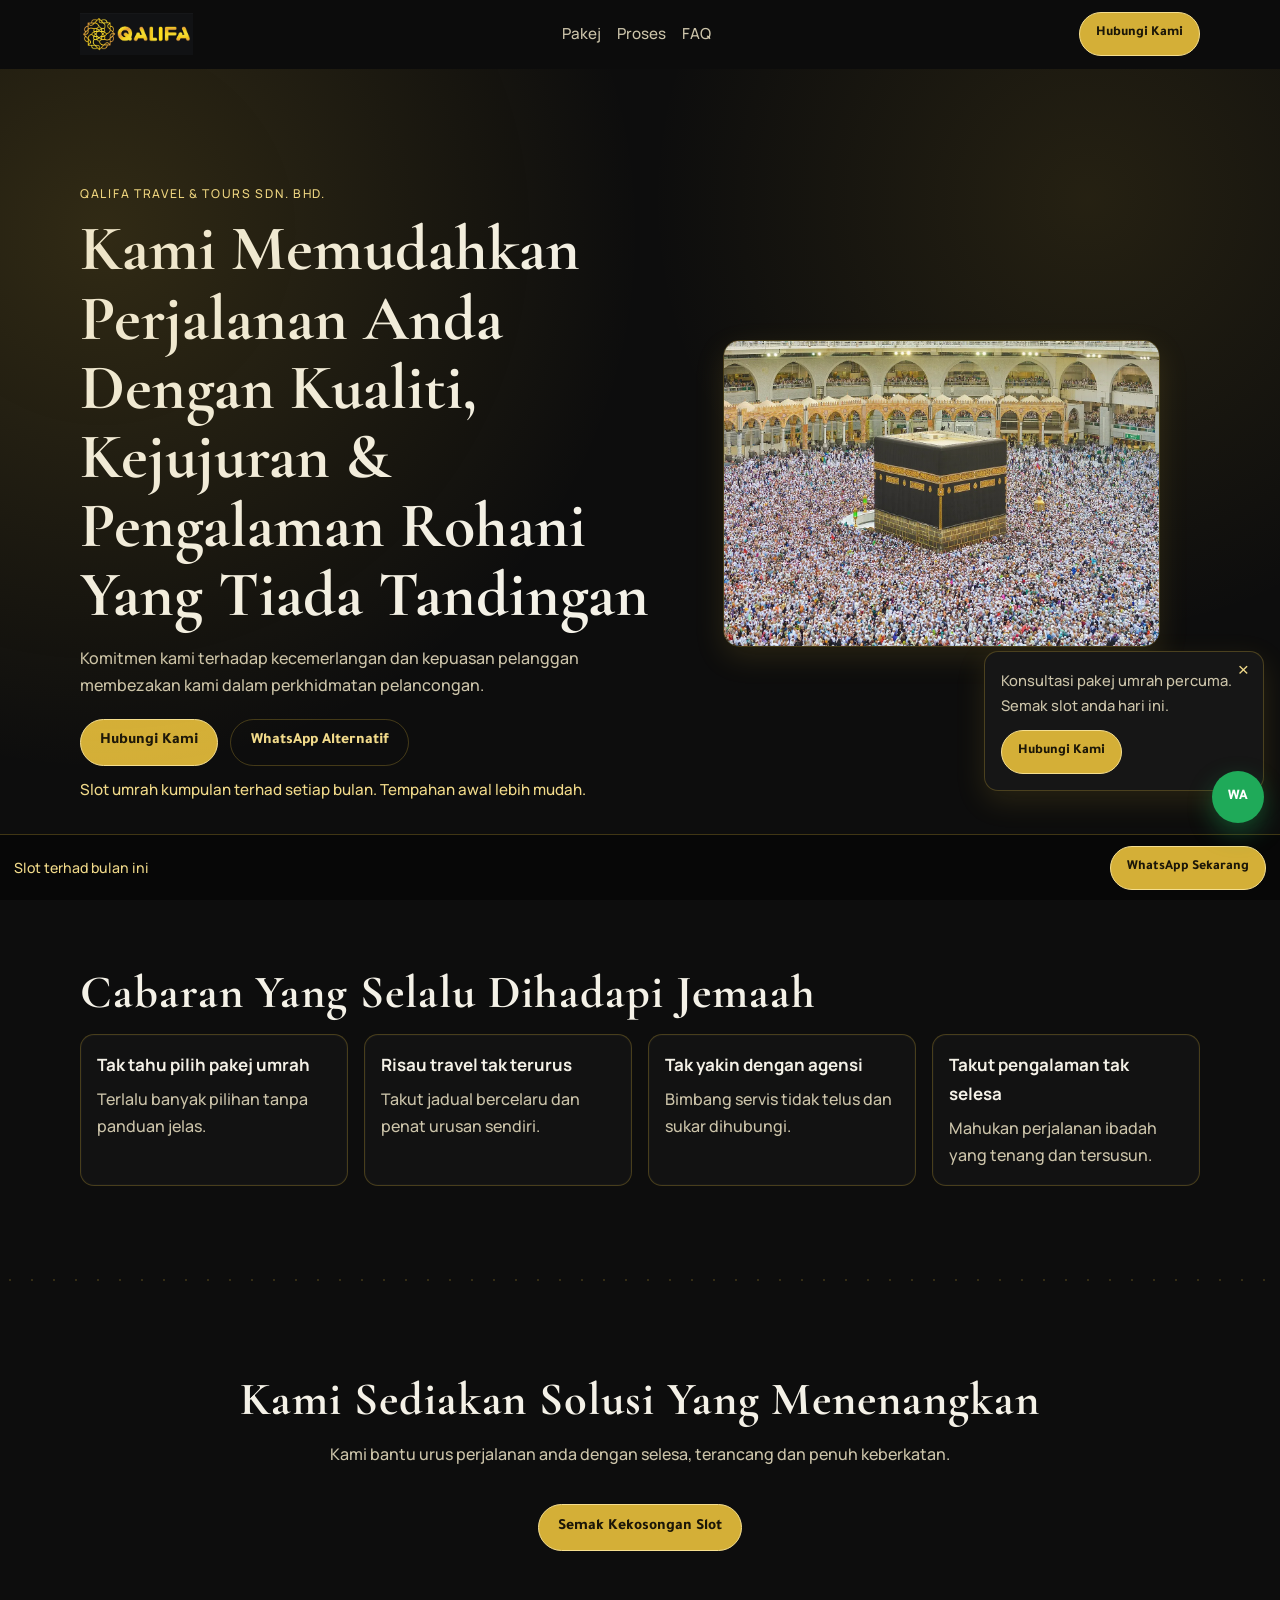
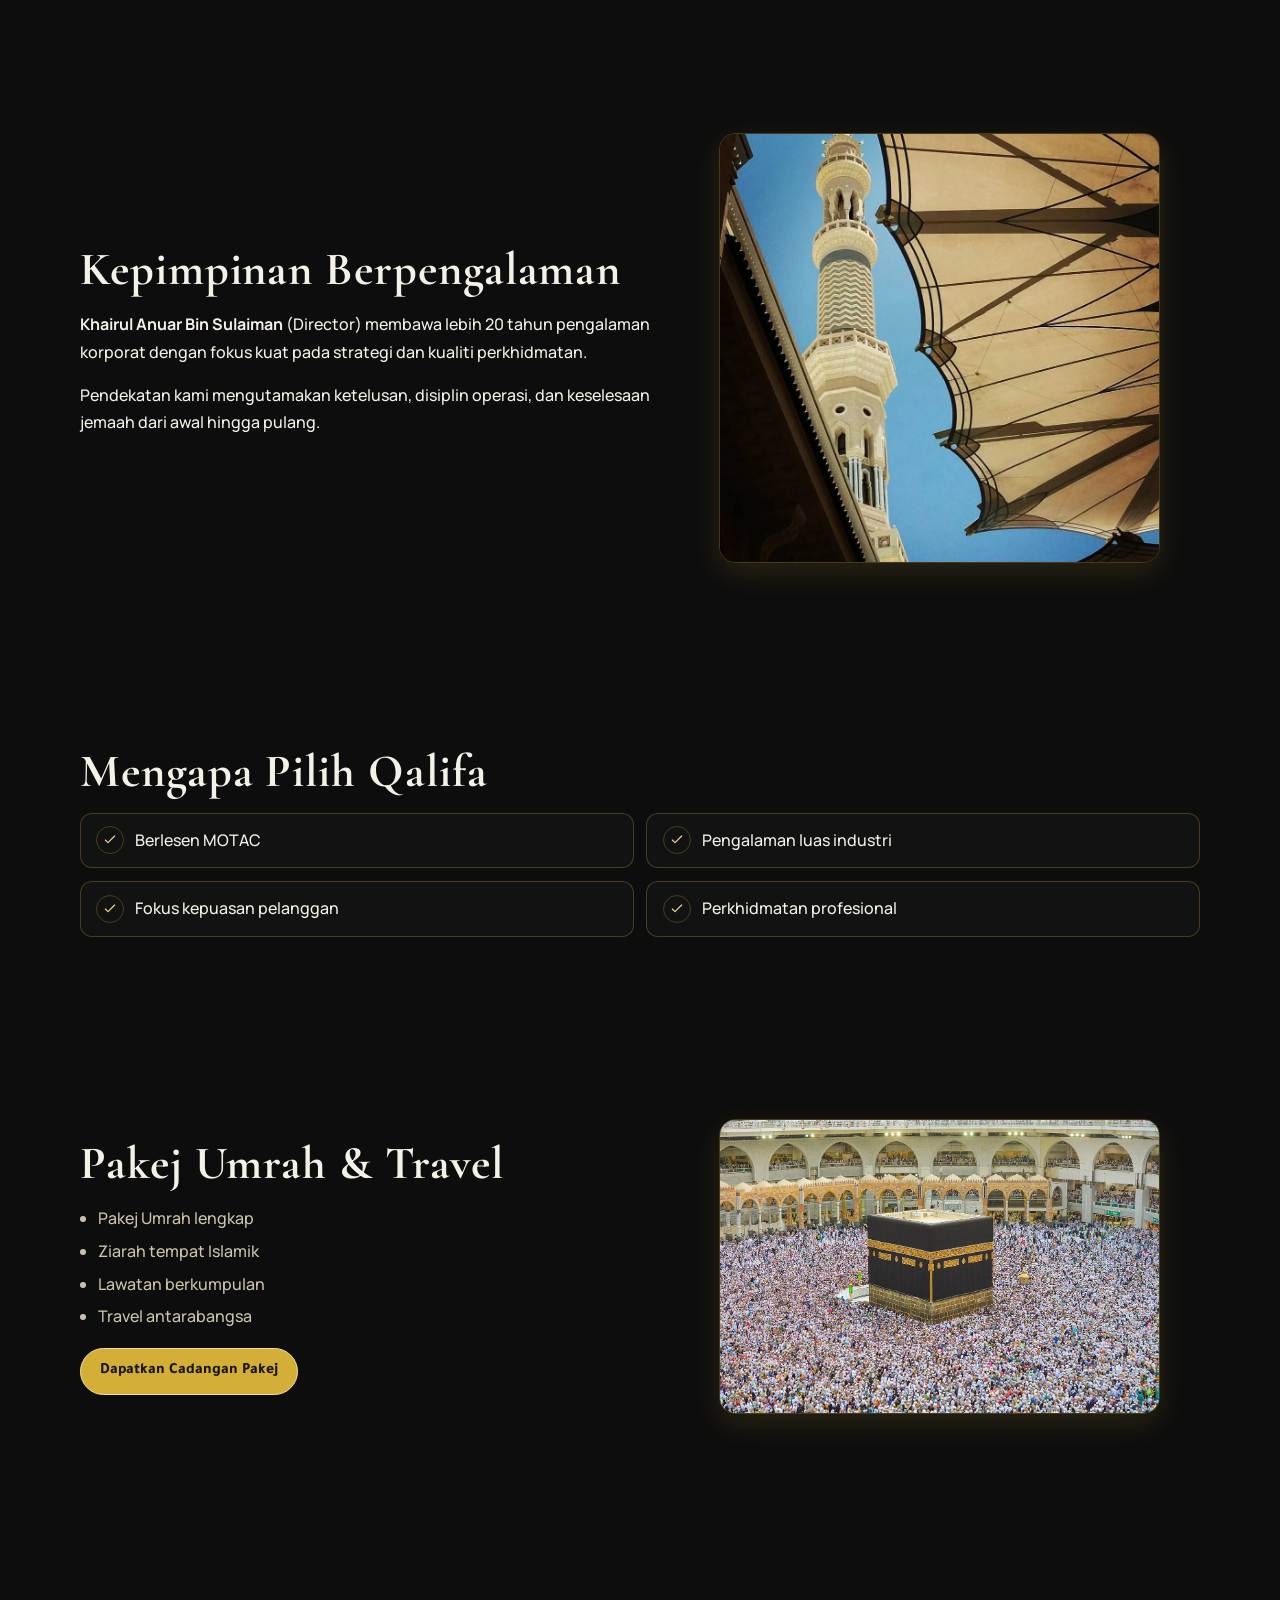
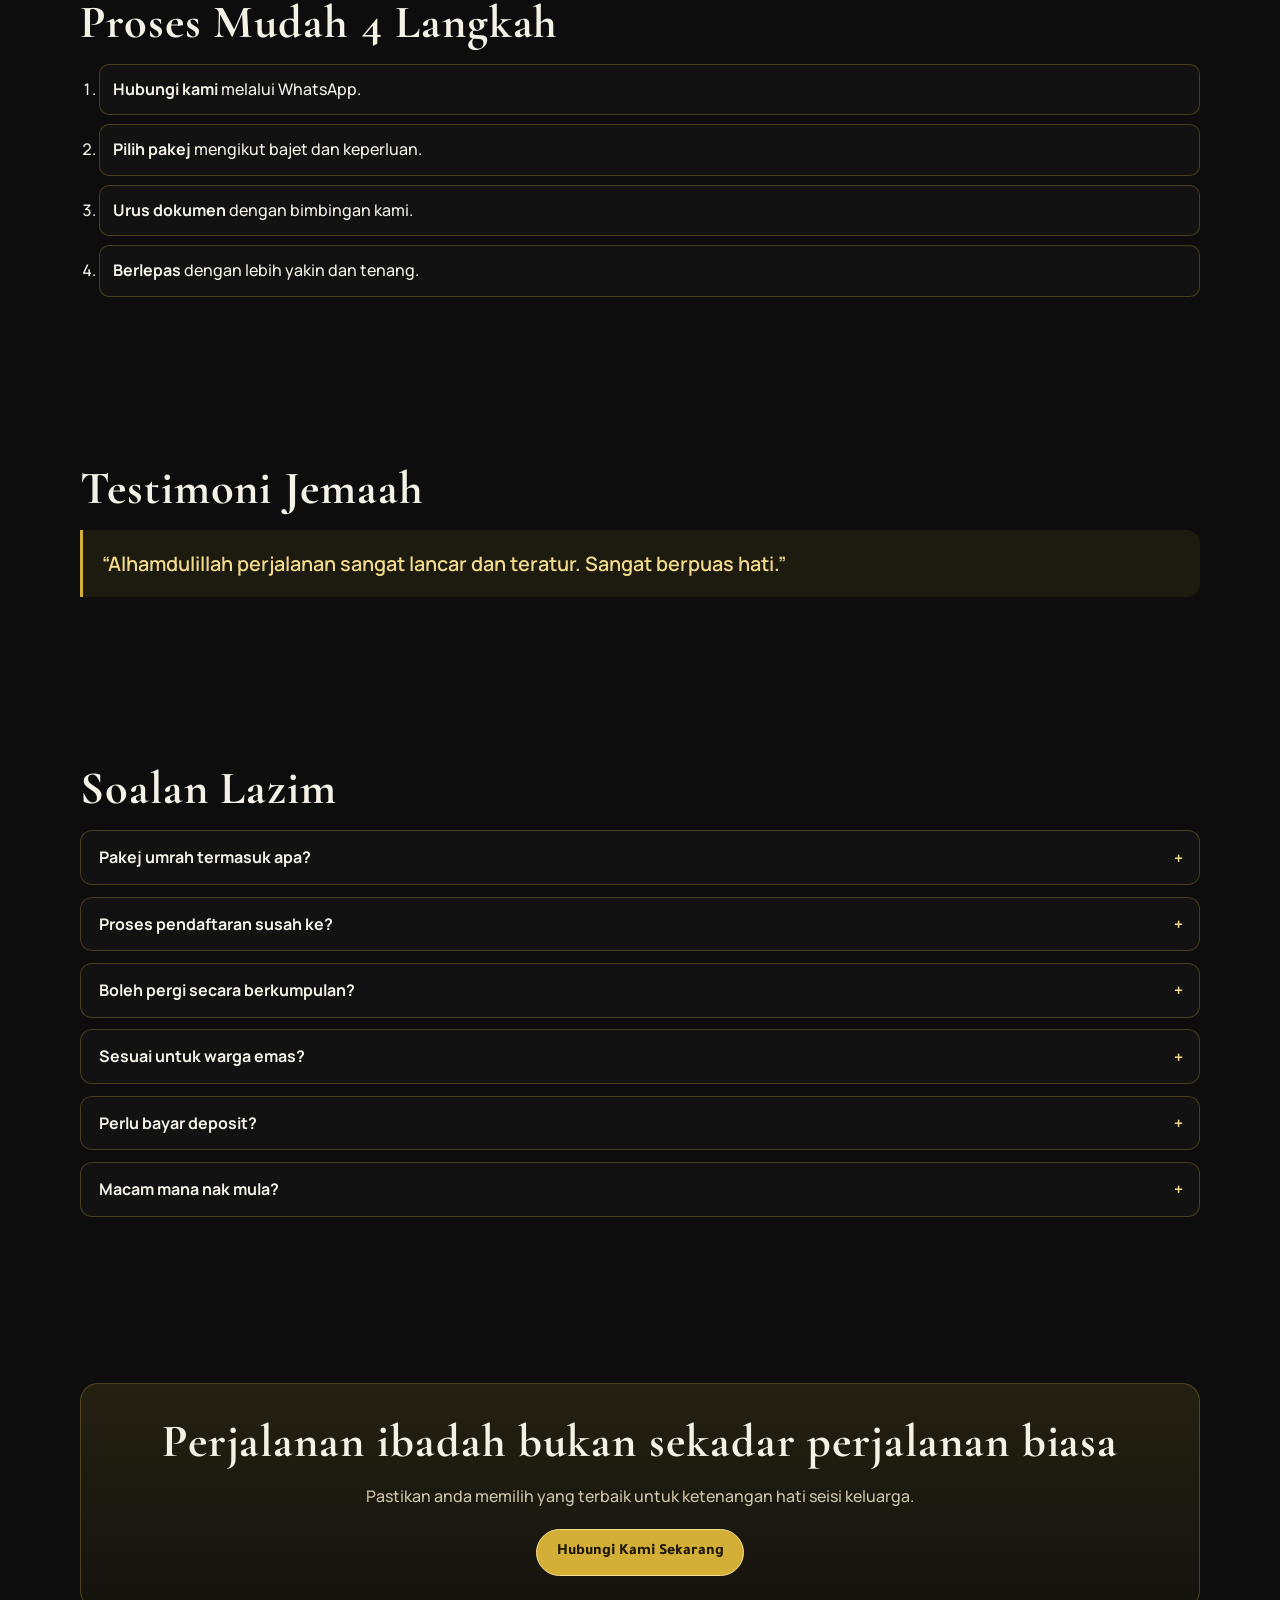
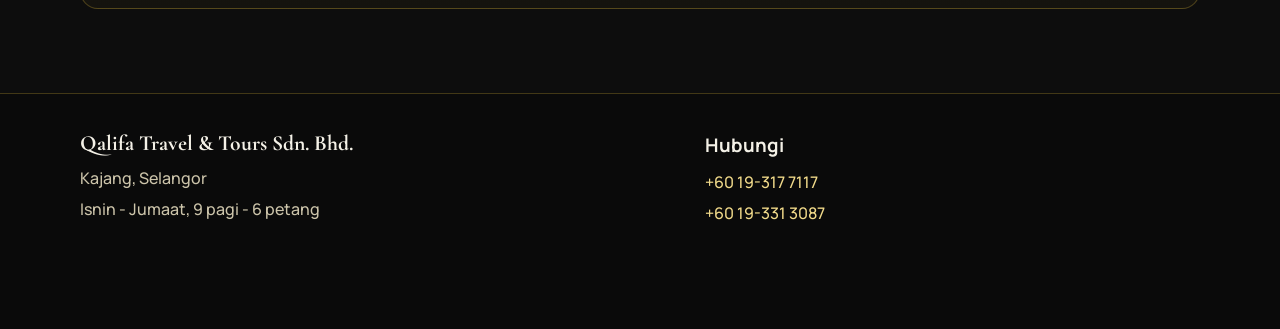
==== public/index.html @ 65fc0316 "first push" ====
<!doctype html>
<html lang="ms">
<head>
  <meta charset="utf-8">
  <meta name="viewport" content="width=device-width, initial-scale=1">
  <title>Pakej Umrah Malaysia | Travel Umrah & Haji Premium</title>
  <meta name="description" content="Pakej umrah lengkap dengan pengalaman rohani terbaik. Perjalanan mudah, selesa dan dipercayai. Hubungi sekarang.">
  <meta name="keywords" content="pakej umrah malaysia, travel umrah, pakej haji, travel islamic malaysia">
  <meta name="theme-color" content="#0d0d0d">
  <meta property="og:type" content="website">
  <meta property="og:locale" content="ms_MY">
  <meta property="og:title" content="Pakej Umrah Malaysia | Travel Umrah & Haji Premium">
  <meta property="og:description" content="Pakej umrah lengkap dengan pengalaman rohani terbaik. Perjalanan mudah, selesa dan dipercayai. Hubungi sekarang.">
  <meta property="og:image" content="assets/images/kaabah-hero.webp">
  <meta property="og:url" content="/">
  <link rel="icon" type="image/jpeg" href="assets/logo/DhKEd4zaelkAVSICNNBSBBxpz3Ot1sRIhv3hIRY3.jpg">
  <link rel="preconnect" href="https://fonts.googleapis.com">
  <link rel="preconnect" href="https://fonts.gstatic.com" crossorigin>
  <link href="https://fonts.googleapis.com/css2?family=Cormorant+Garamond:wght@500;600;700&family=Manrope:wght@400;500;600;700&family=Tajawal:wght@500;700;800&display=swap" rel="stylesheet">
  <link rel="stylesheet" href="styles.css">
</head>
<body>
  <header id="site-header" class="site-header">
    <div class="container nav-wrap">
      <a class="brand" href="#hero" aria-label="Qalifa Travel & Tours">
        <img src="assets/logo/8m1mW3M1AjbeUceeX6lj6ac2HJmHzuivZD4AlFzS.jpg" alt="Qalifa Travel & Tours" width="165" height="61" loading="eager">
      </a>
      <nav class="main-nav" aria-label="Navigasi utama">
        <a href="#services">Pakej</a>
        <a href="#process">Proses</a>
        <a href="#faq">FAQ</a>
      </nav>
      <a class="btn btn-sm" href="https://wa.me/60193177117" target="_blank" rel="noopener noreferrer">Hubungi Kami</a>
    </div>
  </header>

  <main id="main-content" class="site-main">
    <section id="hero" class="section hero">
      <div class="hero-bg" aria-hidden="true"></div>
      <div class="container hero-grid">
        <div class="hero-copy">
          <p class="eyebrow">Qalifa Travel & Tours Sdn. Bhd.</p>
          <h1>Kami Memudahkan Perjalanan Anda Dengan Kualiti, Kejujuran &amp; Pengalaman Rohani Yang Tiada Tandingan</h1>
          <p class="lead">Komitmen kami terhadap kecemerlangan dan kepuasan pelanggan membezakan kami dalam perkhidmatan pelancongan.</p>
          <div class="hero-cta-row">
            <a class="btn" href="https://wa.me/60193177117" target="_blank" rel="noopener noreferrer">Hubungi Kami</a>
            <a class="btn btn-ghost" href="https://wa.me/60193313087" target="_blank" rel="noopener noreferrer">WhatsApp Alternatif</a>
          </div>
          <p class="urgency">Slot umrah kumpulan terhad setiap bulan. Tempahan awal lebih mudah.</p>
        </div>
        <figure class="hero-media">
          <img src="assets/images/kaabah-hero.webp" alt="Suasana Kaabah semasa musim haji" width="1280" height="898" loading="eager" fetchpriority="high">
        </figure>
      </div>
    </section>

    <section id="problem" class="section problem">
      <div class="container">
        <h2>Cabaran Yang Selalu Dihadapi Jemaah</h2>
        <div class="card-grid">
          <article class="card"><h3>Tak tahu pilih pakej umrah</h3><p>Terlalu banyak pilihan tanpa panduan jelas.</p></article>
          <article class="card"><h3>Risau travel tak terurus</h3><p>Takut jadual bercelaru dan penat urusan sendiri.</p></article>
          <article class="card"><h3>Tak yakin dengan agensi</h3><p>Bimbang servis tidak telus dan sukar dihubungi.</p></article>
          <article class="card"><h3>Takut pengalaman tak selesa</h3><p>Mahukan perjalanan ibadah yang tenang dan tersusun.</p></article>
        </div>
      </div>
    </section>

    <div class="divider" aria-hidden="true"></div>

    <section id="solution" class="section solution">
      <div class="container">
        <h2>Kami Sediakan Solusi Yang Menenangkan</h2>
        <p class="section-copy">Kami bantu urus perjalanan anda dengan selesa, terancang dan penuh keberkatan.</p>
        <a class="btn" href="https://wa.me/60193177117" target="_blank" rel="noopener noreferrer">Semak Kekosongan Slot</a>
      </div>
    </section>

    <section id="about" class="section about">
      <div class="container about-grid">
        <div>
          <h2>Kepimpinan Berpengalaman</h2>
          <p><strong>Khairul Anuar Bin Sulaiman</strong> (Director) membawa lebih 20 tahun pengalaman korporat dengan fokus kuat pada strategi dan kualiti perkhidmatan.</p>
          <p>Pendekatan kami mengutamakan ketelusan, disiplin operasi, dan keselesaan jemaah dari awal hingga pulang.</p>
        </div>
        <figure class="about-media">
          <img src="assets/images/masjid-nabawi.webp" alt="Pemandangan Masjid Nabawi" width="960" height="1201" loading="lazy">
        </figure>
      </div>
    </section>

    <section id="usp" class="section usp">
      <div class="container">
        <h2>Mengapa Pilih Qalifa</h2>
        <div class="usp-list">
          <article class="usp-item"><span class="icon" aria-hidden="true"><svg viewBox="0 0 24 24"><path d="M5 12l4 4L19 6"/></svg></span><p>Berlesen MOTAC</p></article>
          <article class="usp-item"><span class="icon" aria-hidden="true"><svg viewBox="0 0 24 24"><path d="M5 12l4 4L19 6"/></svg></span><p>Pengalaman luas industri</p></article>
          <article class="usp-item"><span class="icon" aria-hidden="true"><svg viewBox="0 0 24 24"><path d="M5 12l4 4L19 6"/></svg></span><p>Fokus kepuasan pelanggan</p></article>
          <article class="usp-item"><span class="icon" aria-hidden="true"><svg viewBox="0 0 24 24"><path d="M5 12l4 4L19 6"/></svg></span><p>Perkhidmatan profesional</p></article>
        </div>
      </div>
    </section>

    <section id="services" class="section services">
      <div class="container services-grid">
        <div>
          <h2>Pakej Umrah &amp; Travel</h2>
          <ul class="plain-list">
            <li>Pakej Umrah lengkap</li>
            <li>Ziarah tempat Islamik</li>
            <li>Lawatan berkumpulan</li>
            <li>Travel antarabangsa</li>
          </ul>
          <a class="btn" href="https://wa.me/60193177117" target="_blank" rel="noopener noreferrer">Dapatkan Cadangan Pakej</a>
        </div>
        <figure class="services-media">
          <img src="assets/images/umrah-group.webp" alt="Jemaah sedang melaksanakan ibadah di sekitar Kaabah" width="1280" height="855" loading="lazy">
        </figure>
      </div>
    </section>

    <section id="process" class="section process">
      <div class="container">
        <h2>Proses Mudah 4 Langkah</h2>
        <ol class="steps">
          <li><strong>Hubungi kami</strong> melalui WhatsApp.</li>
          <li><strong>Pilih pakej</strong> mengikut bajet dan keperluan.</li>
          <li><strong>Urus dokumen</strong> dengan bimbingan kami.</li>
          <li><strong>Berlepas</strong> dengan lebih yakin dan tenang.</li>
        </ol>
      </div>
    </section>

    <section id="testimoni" class="section testimoni">
      <div class="container">
        <h2>Testimoni Jemaah</h2>
        <blockquote>
          “Alhamdulillah perjalanan sangat lancar dan teratur. Sangat berpuas hati.”
        </blockquote>
      </div>
    </section>

    <section id="faq" class="section faq">
      <div class="container">
        <h2>Soalan Lazim</h2>
        <div class="faq-list">
          <article class="faq-item" data-faq-item>
            <button class="faq-trigger" data-faq-trigger aria-expanded="false">Pakej umrah termasuk apa?</button>
            <div class="faq-panel" data-faq-panel><p>Penginapan, transport, ziarah.</p></div>
          </article>
          <article class="faq-item" data-faq-item>
            <button class="faq-trigger" data-faq-trigger aria-expanded="false">Proses pendaftaran susah ke?</button>
            <div class="faq-panel" data-faq-panel><p>Mudah, kami guide dari awal hingga selesai.</p></div>
          </article>
          <article class="faq-item" data-faq-item>
            <button class="faq-trigger" data-faq-trigger aria-expanded="false">Boleh pergi secara berkumpulan?</button>
            <div class="faq-panel" data-faq-panel><p>Ya, kami sediakan pakej berkumpulan.</p></div>
          </article>
          <article class="faq-item" data-faq-item>
            <button class="faq-trigger" data-faq-trigger aria-expanded="false">Sesuai untuk warga emas?</button>
            <div class="faq-panel" data-faq-panel><p>Ya, kami sediakan bantuan dan susun atur lebih mesra warga emas.</p></div>
          </article>
          <article class="faq-item" data-faq-item>
            <button class="faq-trigger" data-faq-trigger aria-expanded="false">Perlu bayar deposit?</button>
            <div class="faq-panel" data-faq-panel><p>Bergantung pakej yang dipilih.</p></div>
          </article>
          <article class="faq-item" data-faq-item>
            <button class="faq-trigger" data-faq-trigger aria-expanded="false">Macam mana nak mula?</button>
            <div class="faq-panel" data-faq-panel><p>WhatsApp kami untuk semakan slot dan konsultasi ringkas.</p></div>
          </article>
        </div>
      </div>
    </section>

    <section id="closing" class="section closing">
      <div class="container cta-highlight">
        <h2>Perjalanan ibadah bukan sekadar perjalanan biasa</h2>
        <p>Pastikan anda memilih yang terbaik untuk ketenangan hati seisi keluarga.</p>
        <a class="btn" href="https://wa.me/60193177117" target="_blank" rel="noopener noreferrer">Hubungi Kami Sekarang</a>
      </div>
    </section>
  </main>

  <footer id="footer" class="site-footer">
    <div class="container footer-grid">
      <div>
        <h2>Qalifa Travel &amp; Tours Sdn. Bhd.</h2>
        <p>Kajang, Selangor</p>
        <p>Isnin - Jumaat, 9 pagi - 6 petang</p>
      </div>
      <div>
        <h3>Hubungi</h3>
        <a href="https://wa.me/60193177117" target="_blank" rel="noopener noreferrer">+60 19-317 7117</a>
        <a href="https://wa.me/60193313087" target="_blank" rel="noopener noreferrer">+60 19-331 3087</a>
      </div>
    </div>
  </footer>

  <aside id="sticky-cta" class="sticky-cta" aria-label="Hubungi segera">
    <p>Slot terhad bulan ini</p>
    <a class="btn btn-sm" href="https://wa.me/60193177117" target="_blank" rel="noopener noreferrer">WhatsApp Sekarang</a>
  </aside>

  <a id="float-wa" class="float-wa" href="https://wa.me/60193177117" target="_blank" rel="noopener noreferrer" aria-label="WhatsApp Qalifa Travel">WA</a>

  <aside id="scroll-popup" class="scroll-popup" aria-label="Tawaran konsultasi">
    <button id="popup-close" class="popup-close" aria-label="Tutup">×</button>
    <p>Konsultasi pakej umrah percuma. Semak slot anda hari ini.</p>
    <a class="btn btn-sm" href="https://wa.me/60193177117" target="_blank" rel="noopener noreferrer">Hubungi Kami</a>
  </aside>

  <script src="script.js"></script>
</body>
</html>
---- public/styles.css ----
:root{--bg:#0d0d0d;--bg-soft:#121212;--gold:#d4af37;--gold-soft:#f1da8a;--text:#f4f1e7;--muted:#ccc4aa;--line:rgba(212,175,55,.28);--shadow:0 10px 30px rgba(212,175,55,.14);--radius:16px;--container:min(1120px,92vw);--headline:'Cormorant Garamond',serif;--body:'Manrope',sans-serif;--cta:'Tajawal',sans-serif}
*,:before,:after{box-sizing:border-box}html{scroll-behavior:smooth}body{margin:0;background:var(--bg);color:var(--text);font:500 1rem/1.7 var(--body)}img{max-width:100%;display:block;height:auto}a{color:inherit;text-decoration:none}.container{width:var(--container);margin-inline:auto}.section{padding:4.4rem 0;position:relative}.section h2{font:700 clamp(1.85rem,3.7vw,2.9rem)/1.1 var(--headline);margin:0 0 1rem;letter-spacing:.02em}.section-copy,.lead{color:var(--muted)}
.site-header{position:sticky;top:0;z-index:70;background:rgba(13,13,13,.74);backdrop-filter:blur(12px);border-bottom:1px solid transparent;transition:.3s}.site-header.scrolled{border-bottom-color:var(--line)}.nav-wrap{display:flex;align-items:center;justify-content:space-between;gap:1rem;padding:.75rem 0}.brand img{height:42px;width:auto;object-fit:contain}.main-nav{display:none;gap:1rem}.main-nav a{color:var(--muted);font-size:.95rem}.main-nav a:hover{color:var(--gold-soft)}
.hero{padding:6rem 0 4.2rem;overflow:hidden}.hero-bg{position:absolute;inset:0;background:radial-gradient(circle at 8% 20%,rgba(212,175,55,.18),transparent 40%),radial-gradient(circle at 85% 16%,rgba(212,175,55,.12),transparent 34%);pointer-events:none}.hero-grid{display:grid;gap:2rem;align-items:center}.eyebrow{margin:0 0 .6rem;color:var(--gold-soft);letter-spacing:.14em;text-transform:uppercase;font-size:.76rem}.hero h1{font:700 clamp(2rem,5.5vw,4rem)/1.08 var(--headline);margin:0 0 1rem;text-wrap:balance}.lead{margin:0 0 1.2rem}.hero-cta-row{display:flex;flex-wrap:wrap;gap:.75rem;margin-bottom:.7rem}.urgency{margin:0;color:var(--gold-soft);font-size:.95rem}.hero-media img{border:1px solid var(--line);border-radius:var(--radius);box-shadow:var(--shadow);object-fit:cover;max-height:520px;width:100%}
.btn{font:800 .97rem/1 var(--cta);padding:.92rem 1.2rem;background:var(--gold);color:#1b1608;border-radius:999px;border:1px solid #f5de8f;display:inline-flex;align-items:center;justify-content:center;gap:.4rem;min-height:44px;transition:transform .22s ease,box-shadow .22s ease,background .22s ease}.btn:hover{transform:translateY(-2px);box-shadow:0 12px 24px rgba(212,175,55,.3)}.btn:focus-visible{outline:2px solid var(--gold-soft);outline-offset:2px}.btn-sm{padding:.72rem 1rem;font-size:.86rem}.btn-ghost{background:transparent;color:var(--gold-soft);border:1px solid var(--line)}
.problem .card-grid{display:grid;gap:1rem}.card{background:var(--bg-soft);border:1px solid var(--line);padding:1rem;border-radius:14px;box-shadow:inset 0 0 0 1px rgba(255,255,255,.02)}.card h3{margin:0 0 .35rem;font-size:1.06rem}.card p{margin:0;color:var(--muted)}
.divider{height:22px;background-image:radial-gradient(circle at 10px 11px,var(--line) 1.4px,transparent 1.5px);background-size:22px 22px;opacity:.7}
.solution{text-align:center}.solution .btn{margin-top:1.2rem}
.about-grid,.services-grid{display:grid;gap:1.4rem;align-items:center}.about-media img,.services-media img{border-radius:var(--radius);border:1px solid var(--line);box-shadow:var(--shadow);max-height:430px;width:100%;object-fit:cover}
.usp-list{display:grid;gap:.8rem}.usp-item{display:flex;align-items:center;gap:.7rem;background:var(--bg-soft);border:1px solid var(--line);padding:.8rem .95rem;border-radius:12px}.usp-item p{margin:0}.icon{width:28px;height:28px;display:inline-flex;align-items:center;justify-content:center;border:1px solid var(--line);border-radius:999px;flex:0 0 auto}.icon svg{width:16px;height:16px;stroke:var(--gold-soft);fill:none;stroke-width:1.7;stroke-linecap:round;stroke-linejoin:round}
.plain-list{margin:0 0 1.1rem;padding-left:1.1rem;color:var(--muted)}.plain-list li{margin:.34rem 0}
.steps{margin:0;padding-left:1.2rem;display:grid;gap:.55rem}.steps li{padding:.7rem .8rem;background:var(--bg-soft);border:1px solid var(--line);border-radius:10px}
.testimoni blockquote{margin:0;padding:1.1rem 1.2rem;border-left:3px solid var(--gold);background:rgba(212,175,55,.08);border-radius:0 14px 14px 0;font:600 clamp(1.02rem,2.2vw,1.24rem)/1.6 var(--body);color:var(--gold-soft)}
.faq-list{display:grid;gap:.72rem}.faq-item{border:1px solid var(--line);border-radius:12px;overflow:hidden;background:var(--bg-soft)}.faq-trigger{width:100%;text-align:left;border:0;background:transparent;color:var(--text);font:700 1rem/1.3 var(--body);padding:1rem 1rem 1rem 1.15rem;cursor:pointer;position:relative}.faq-trigger:after{content:'+';position:absolute;right:1rem;top:50%;transform:translateY(-50%);color:var(--gold-soft)}.faq-item.active .faq-trigger:after{content:'−'}.faq-panel{max-height:0;overflow:hidden;transition:max-height .3s ease}.faq-panel p{margin:0;padding:0 1rem 1rem 1.15rem;color:var(--muted)}
.cta-highlight{border:1px solid var(--line);border-radius:18px;padding:2rem;background:linear-gradient(180deg,rgba(212,175,55,.12),rgba(212,175,55,.04));text-align:center}.cta-highlight p{margin:0 0 1.2rem;color:var(--muted)}
.site-footer{border-top:1px solid var(--line);padding:2.2rem 0 6.2rem;background:#0a0a0a}.footer-grid{display:grid;gap:1.2rem}.site-footer h2{font:700 1.35rem/1.25 var(--headline);margin:.1rem 0 .5rem}.site-footer h3{margin:.1rem 0 .45rem}.site-footer p{margin:.2rem 0;color:var(--muted)}.site-footer a{display:block;color:var(--gold-soft);margin:.2rem 0}
.sticky-cta{position:fixed;left:0;right:0;bottom:0;z-index:95;background:rgba(8,8,8,.95);border-top:1px solid var(--line);padding:.65rem .9rem;display:flex;align-items:center;justify-content:space-between;gap:.7rem}.sticky-cta p{margin:0;color:var(--gold-soft);font-size:.88rem}
.float-wa{position:fixed;right:1rem;bottom:4.8rem;z-index:98;width:52px;height:52px;border-radius:999px;background:#1faa59;color:#fff;font:800 .92rem/1 var(--cta);display:flex;align-items:center;justify-content:center;box-shadow:0 10px 24px rgba(31,170,89,.38);transition:transform .2s}.float-wa:hover{transform:translateY(-2px)}
.scroll-popup{position:fixed;right:1rem;bottom:9rem;z-index:96;max-width:280px;background:#161616;border:1px solid var(--line);border-radius:14px;padding:1rem;box-shadow:var(--shadow);display:none}.scroll-popup.show{display:block;animation:fadeInUp .28s ease}.scroll-popup p{margin:0 0 .75rem;font-size:.92rem;color:var(--muted)}.popup-close{position:absolute;top:.35rem;right:.5rem;color:var(--gold-soft);background:none;border:0;font-size:1.2rem;cursor:pointer}
.section.reveal{opacity:0;transform:translateY(14px)}.section.reveal.visible{opacity:1;transform:none;transition:opacity .6s ease,transform .6s ease}@keyframes fadeInUp{from{opacity:0;transform:translateY(8px)}to{opacity:1;transform:translateY(0)}}
@media (min-width:700px){.main-nav{display:flex}.problem .card-grid{grid-template-columns:repeat(2,minmax(0,1fr))}.usp-list{grid-template-columns:repeat(2,minmax(0,1fr))}.hero-grid,.about-grid,.services-grid{grid-template-columns:1.05fr .95fr}.footer-grid{grid-template-columns:1.1fr .9fr}}
@media (min-width:980px){.section{padding:5.2rem 0}.hero{padding:7.2rem 0 5.1rem}.problem .card-grid{grid-template-columns:repeat(4,minmax(0,1fr))}.scroll-popup{bottom:6.8rem}}
@media (prefers-reduced-motion:reduce){html{scroll-behavior:auto}.btn,.faq-panel,.section.reveal{transition:none!important;animation:none!important}}
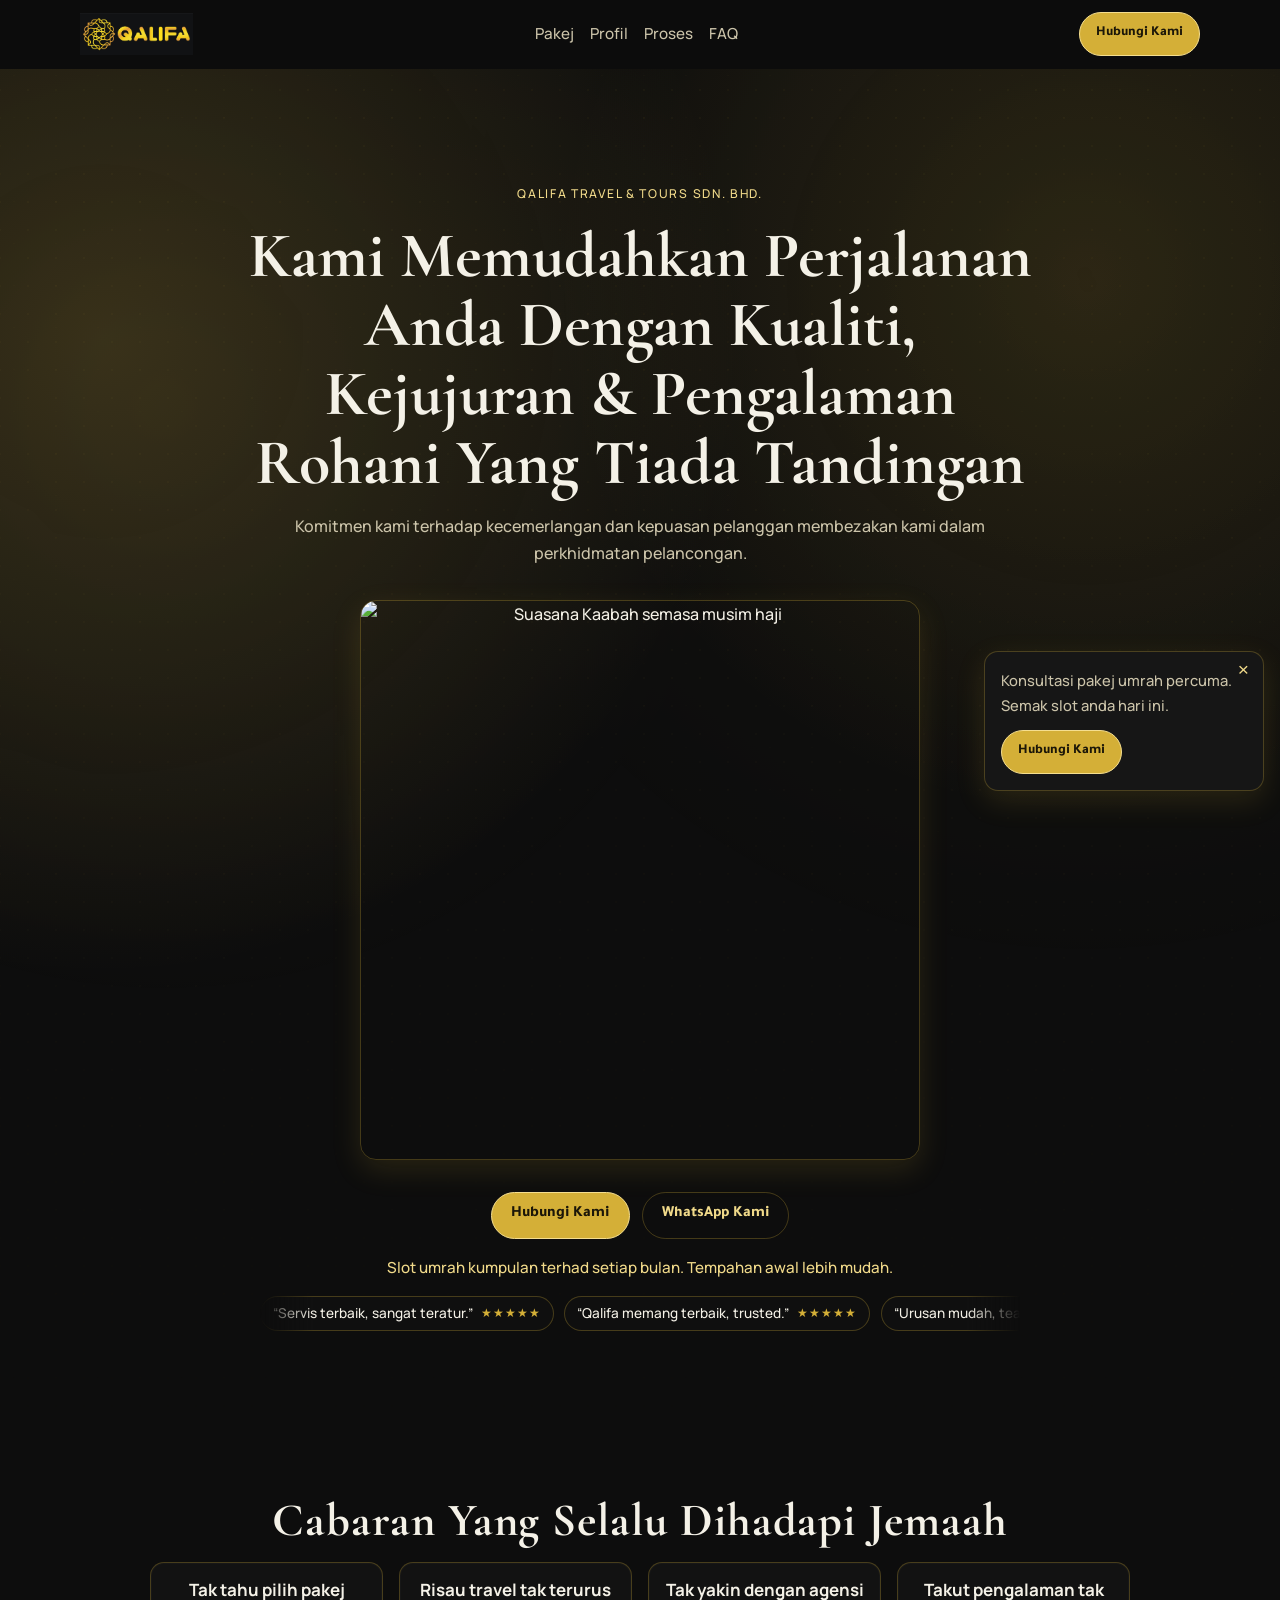
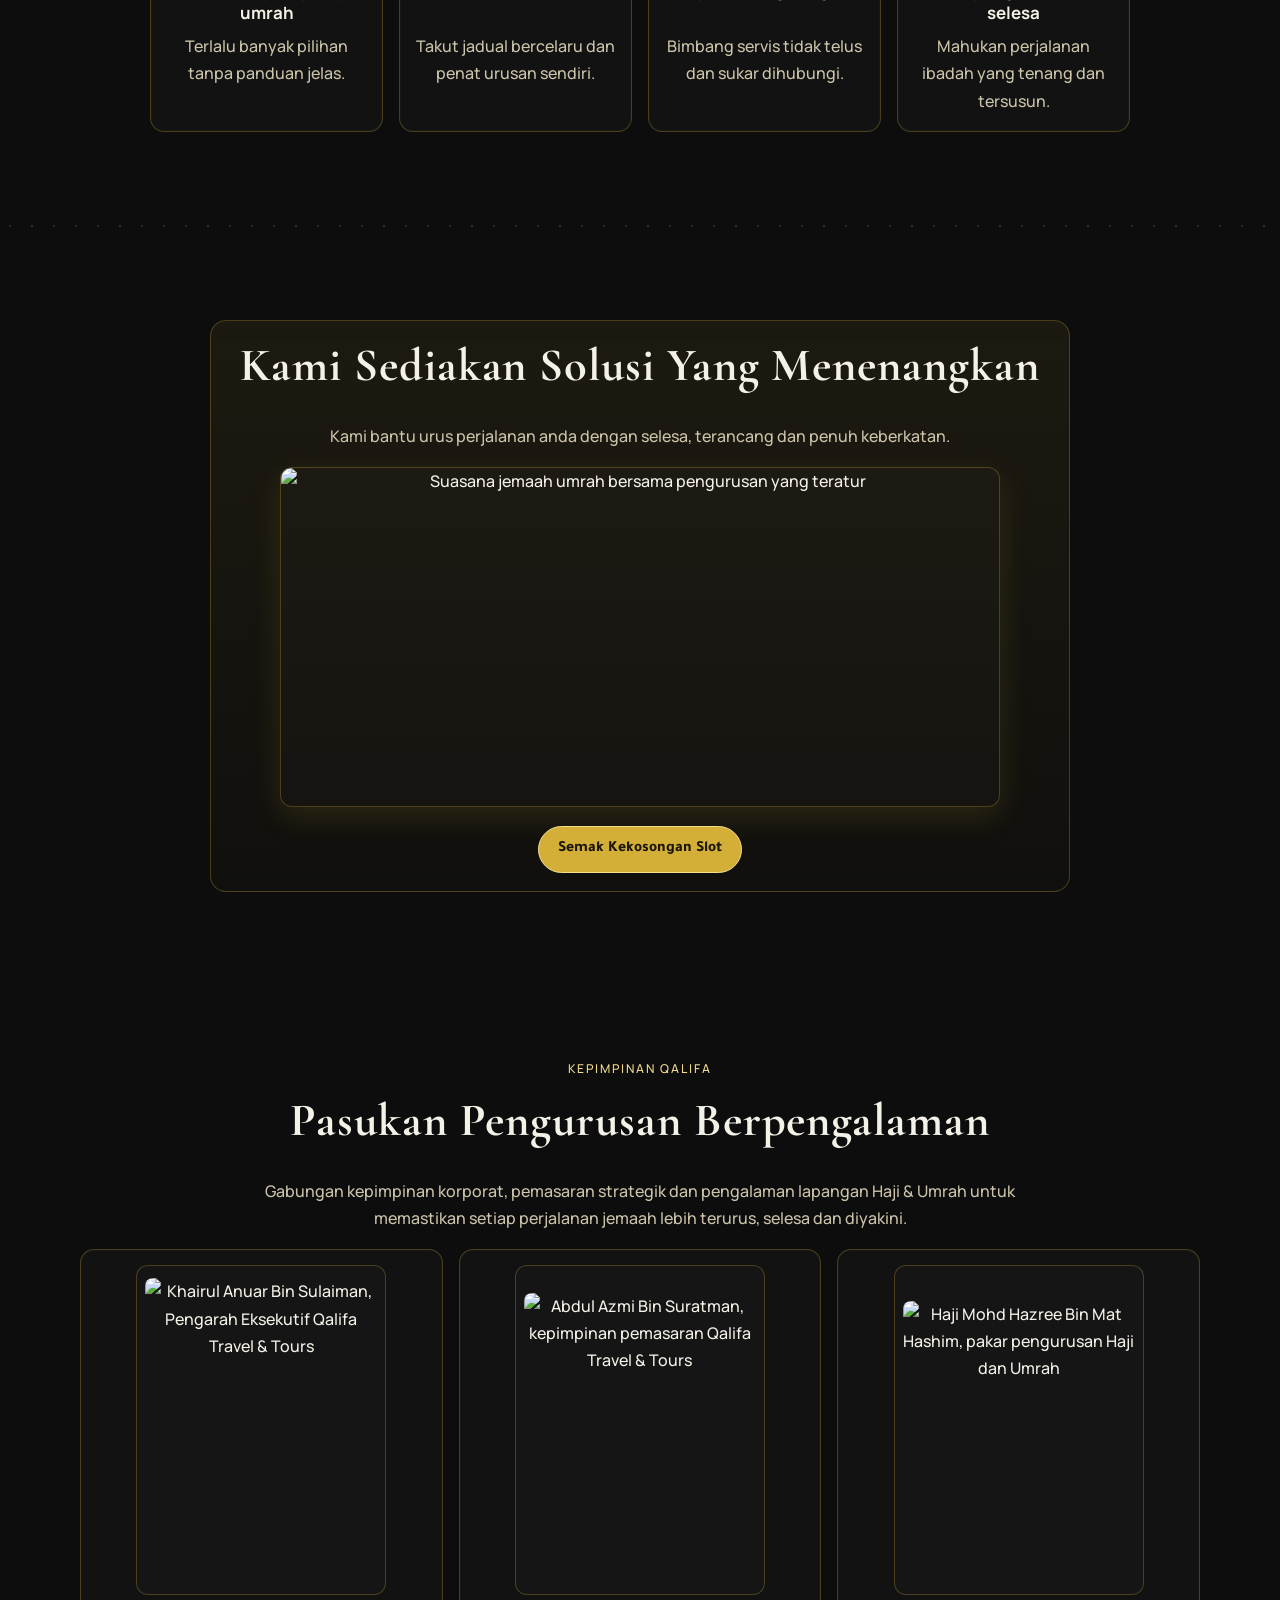
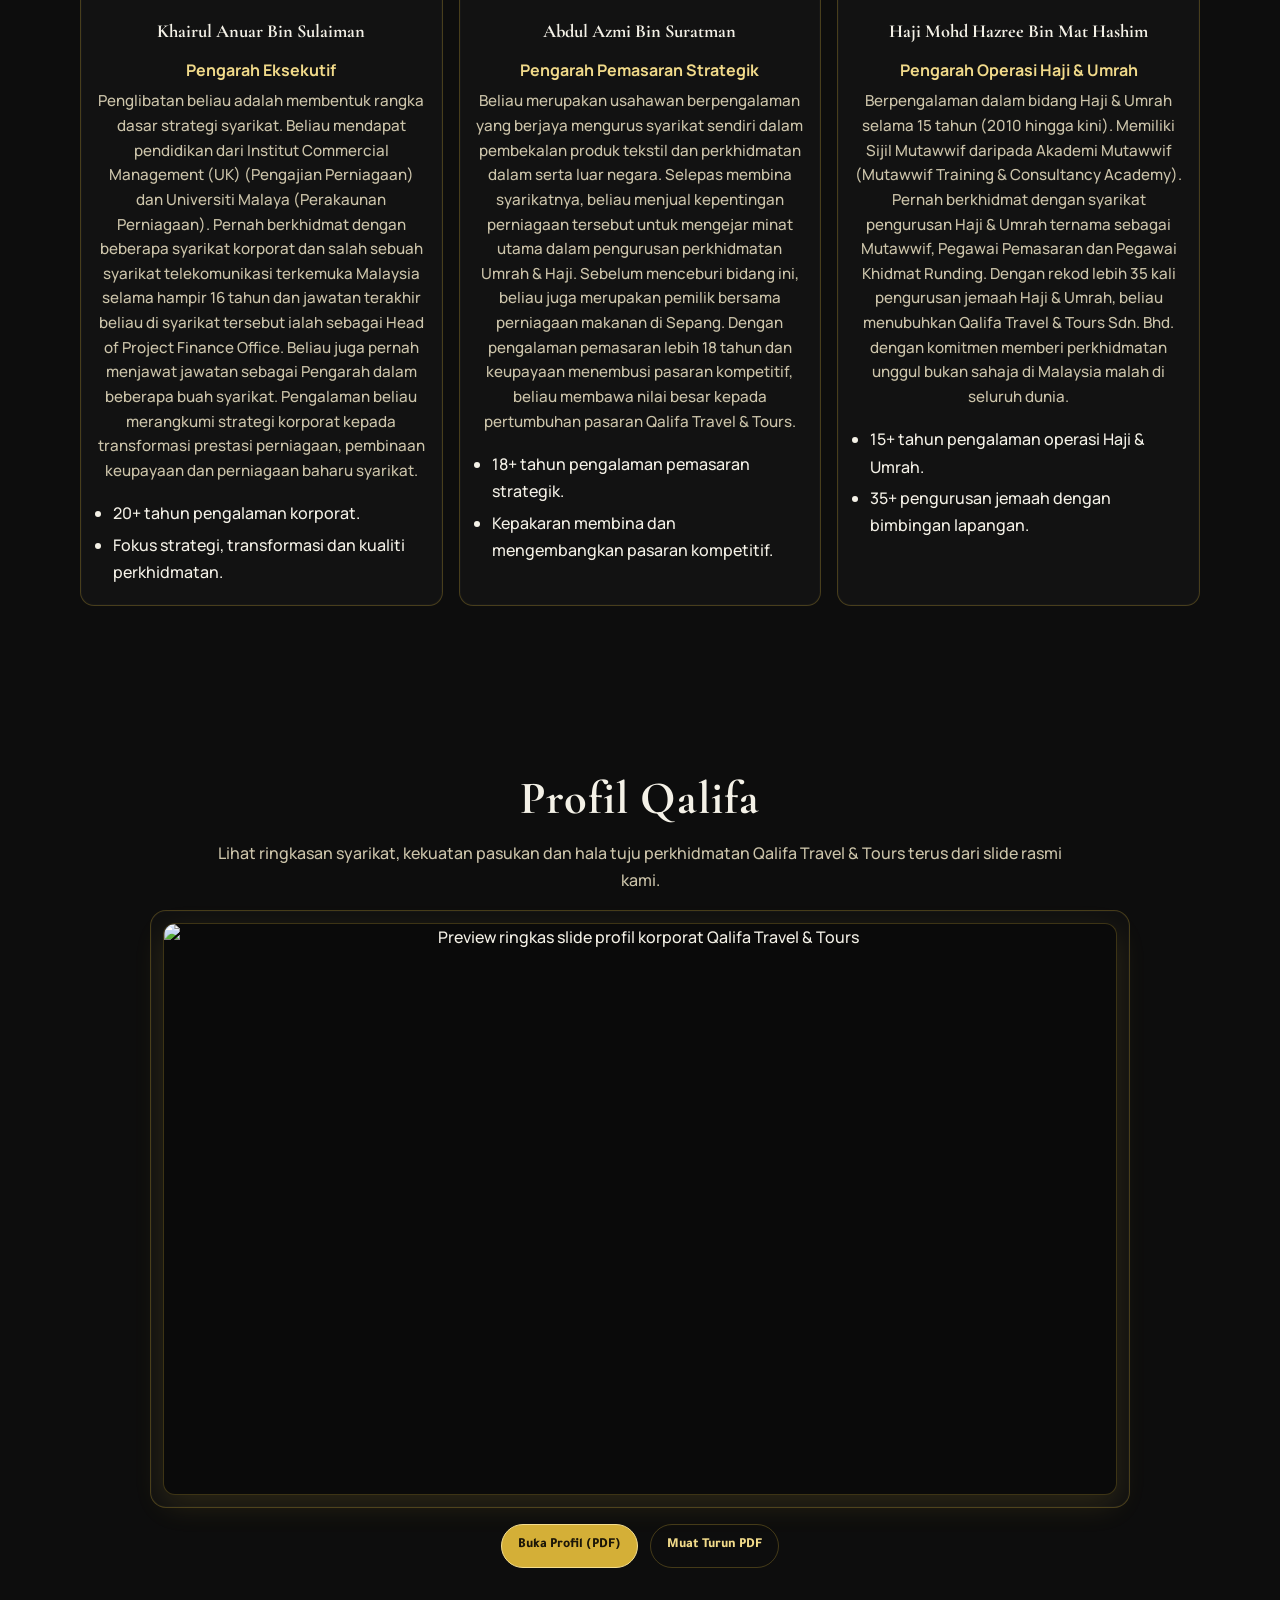
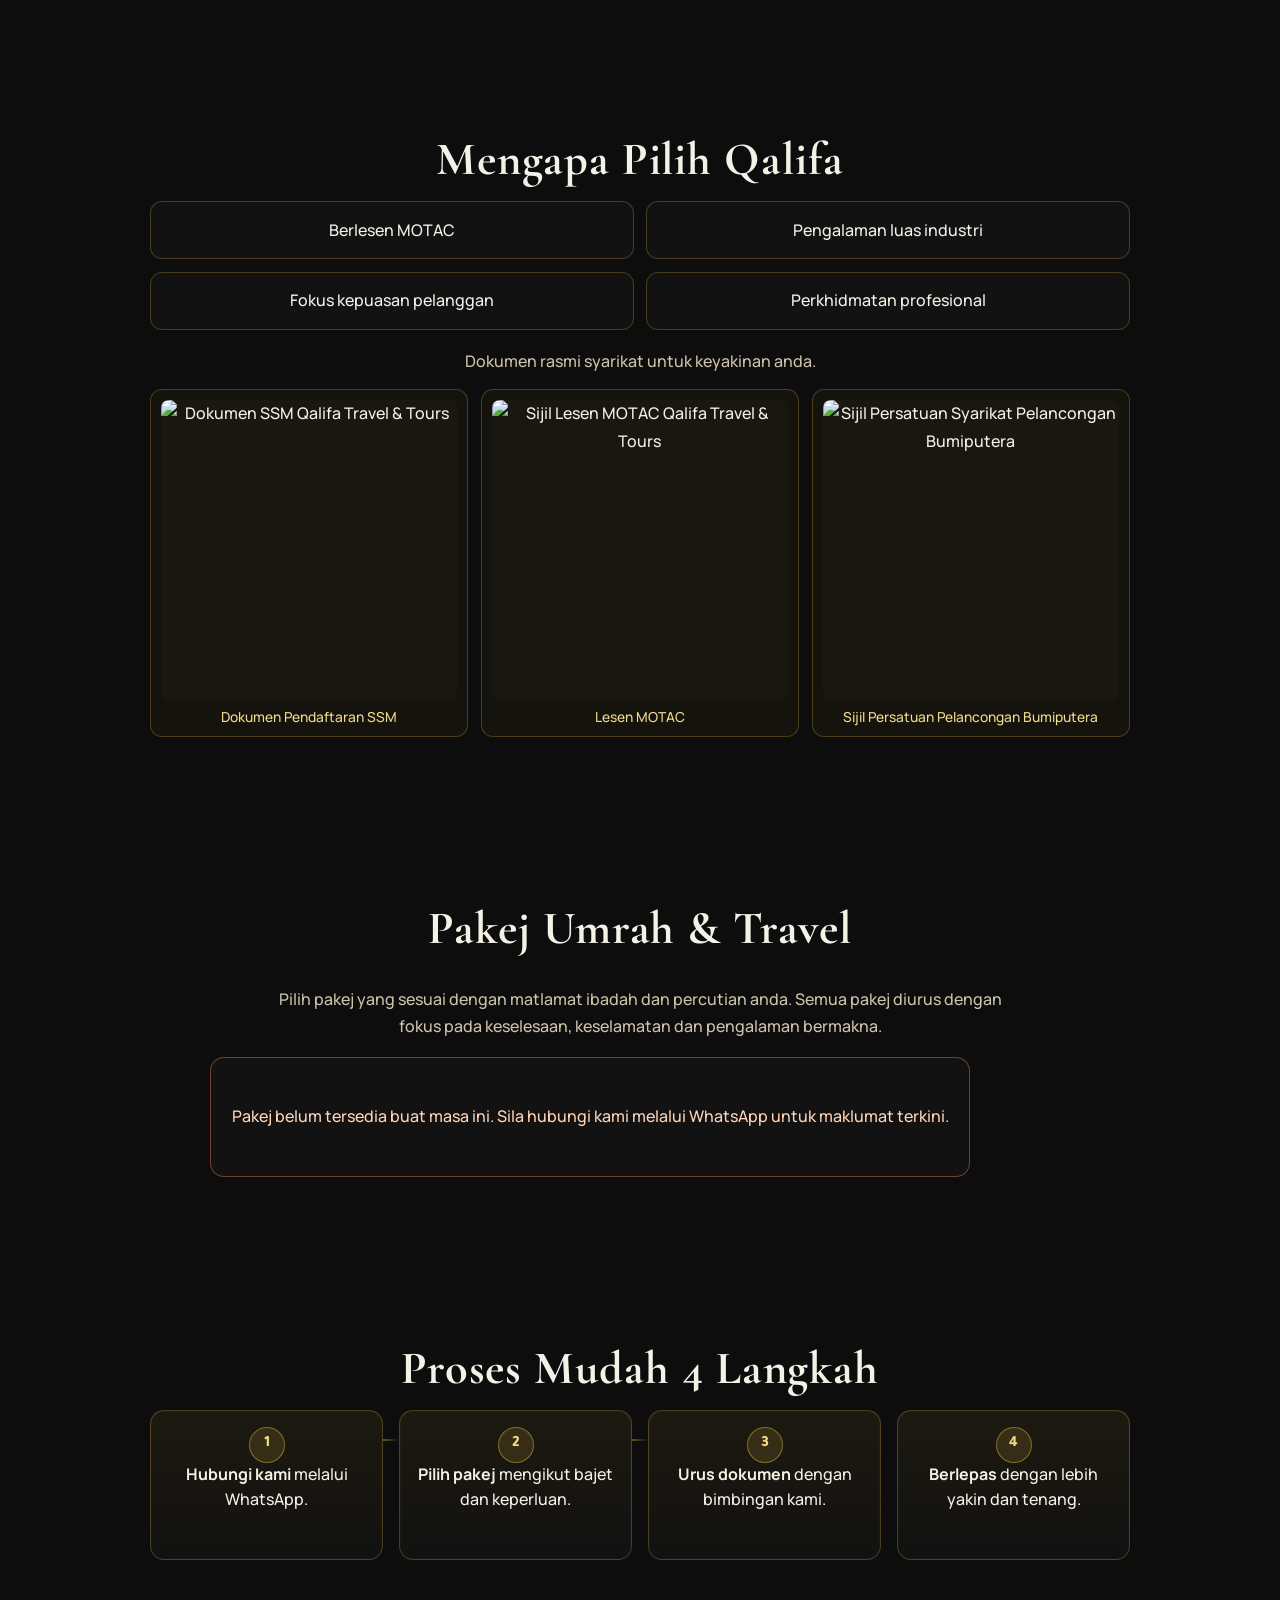
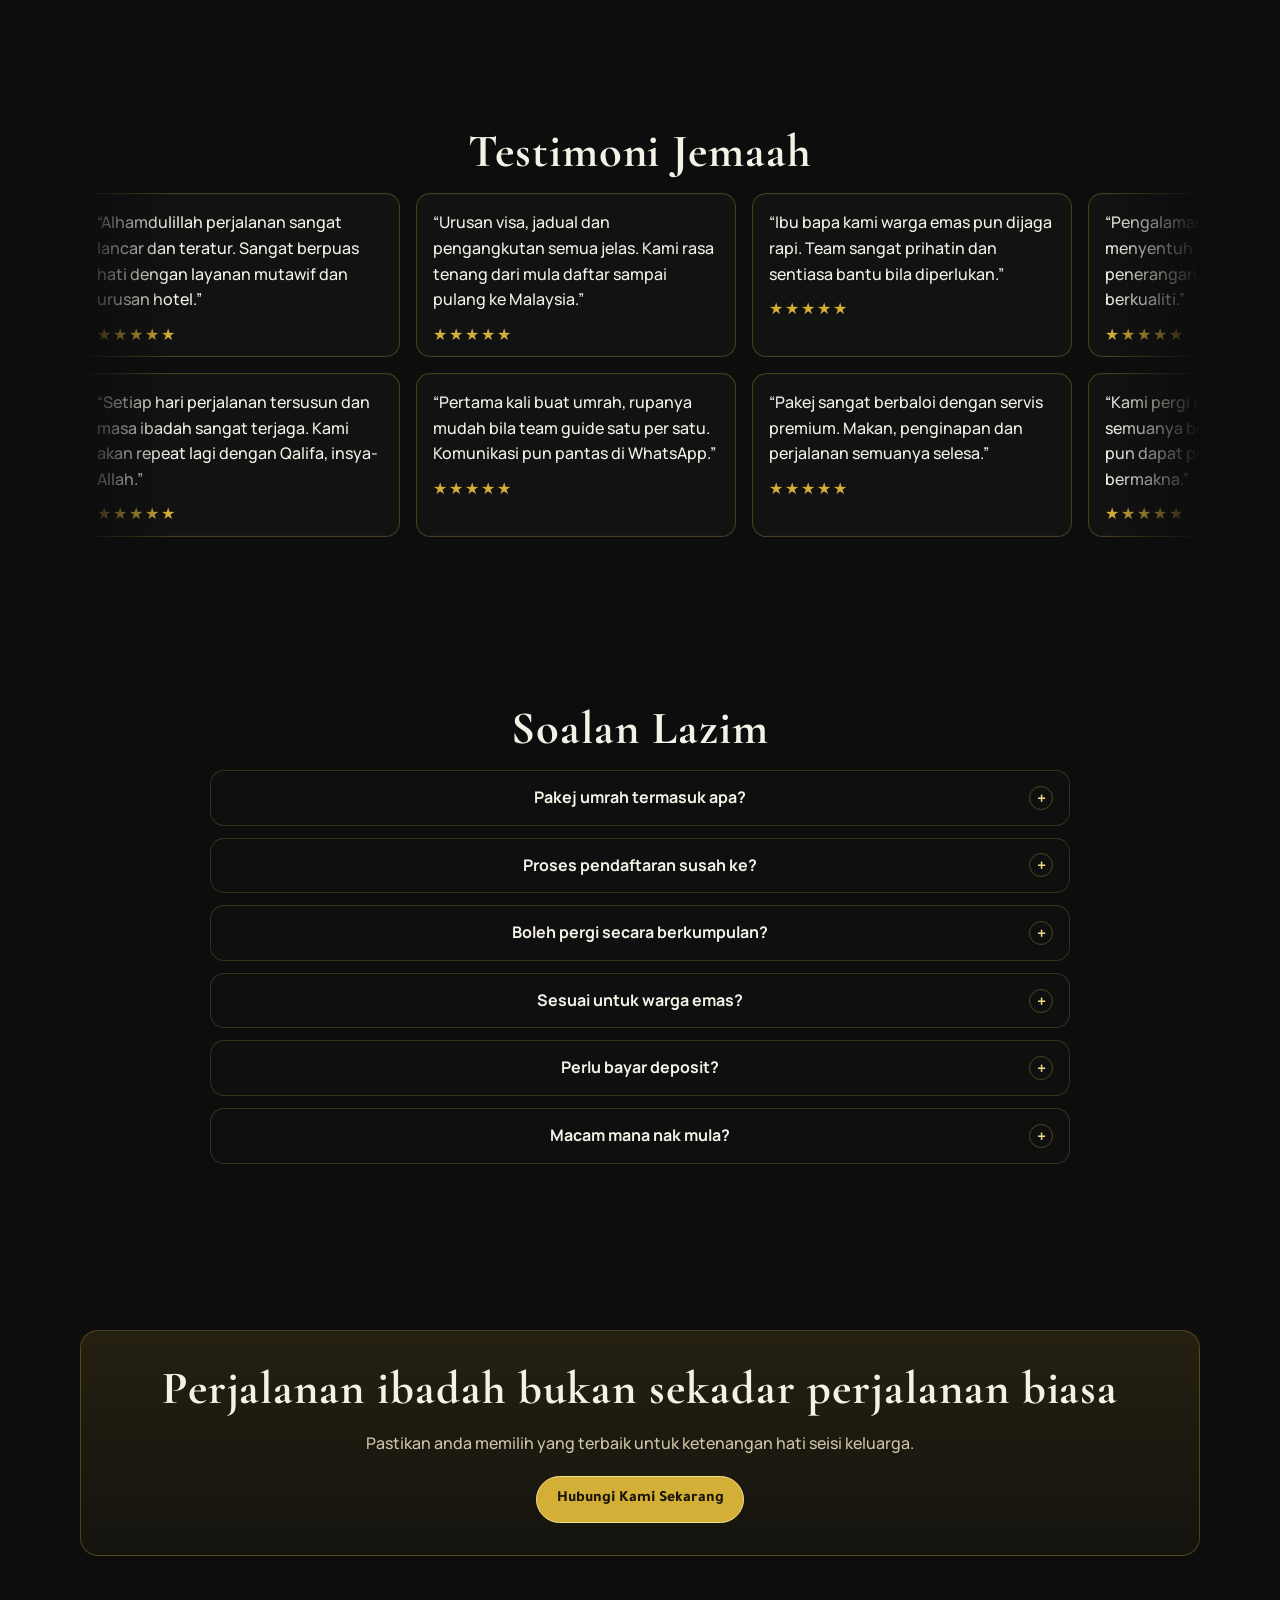
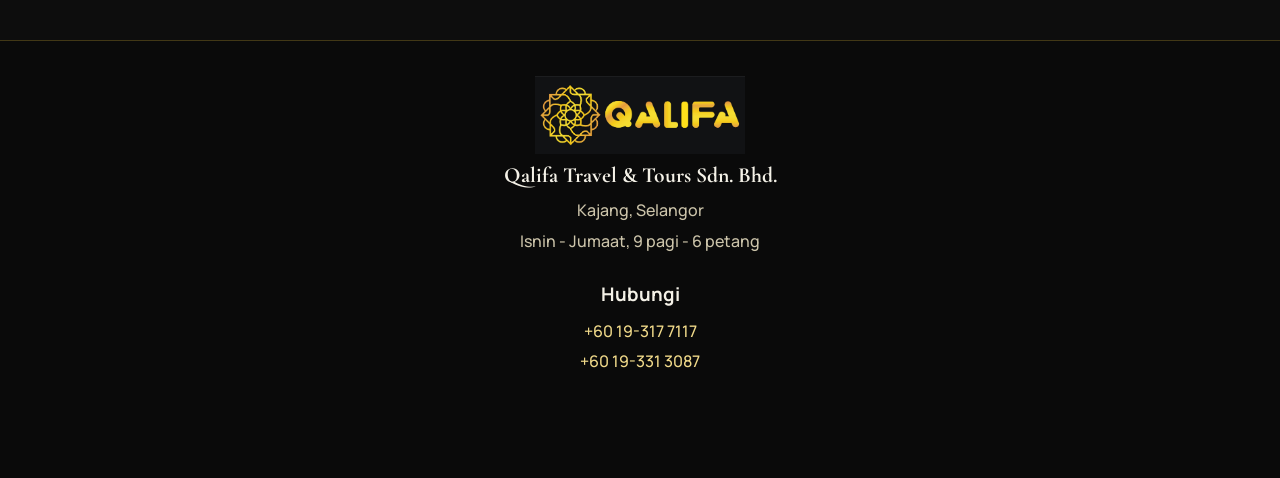
==== commit fa251411: "update" ====
--- a/public/index.html
+++ b/public/index.html
@@ -25,32 +25,52 @@
       <a class="brand" href="#hero" aria-label="Qalifa Travel & Tours">
         <img src="assets/logo/8m1mW3M1AjbeUceeX6lj6ac2HJmHzuivZD4AlFzS.jpg" alt="Qalifa Travel & Tours" width="165" height="61" loading="eager">
       </a>
-      <nav class="main-nav" aria-label="Navigasi utama">
+      <nav class="main-nav" id="main-nav" aria-label="Navigasi utama">
         <a href="#services">Pakej</a>
+        <a href="#presentation">Profil</a>
         <a href="#process">Proses</a>
         <a href="#faq">FAQ</a>
       </nav>
-      <a class="btn btn-sm" href="https://wa.me/60193177117" target="_blank" rel="noopener noreferrer">Hubungi Kami</a>
+      <a class="btn btn-sm header-cta" id="header-cta" href="https://wa.me/60193177117" target="_blank" rel="noopener noreferrer">Hubungi Kami</a>
+      <button class="nav-toggle" id="nav-toggle" type="button" aria-label="Buka menu" aria-expanded="false" aria-controls="main-nav">
+        <span></span>
+        <span></span>
+        <span></span>
+      </button>
     </div>
   </header>
 
   <main id="main-content" class="site-main">
     <section id="hero" class="section hero">
       <div class="hero-bg" aria-hidden="true"></div>
-      <div class="container hero-grid">
-        <div class="hero-copy">
-          <p class="eyebrow">Qalifa Travel & Tours Sdn. Bhd.</p>
-          <h1>Kami Memudahkan Perjalanan Anda Dengan Kualiti, Kejujuran &amp; Pengalaman Rohani Yang Tiada Tandingan</h1>
-          <p class="lead">Komitmen kami terhadap kecemerlangan dan kepuasan pelanggan membezakan kami dalam perkhidmatan pelancongan.</p>
-          <div class="hero-cta-row">
-            <a class="btn" href="https://wa.me/60193177117" target="_blank" rel="noopener noreferrer">Hubungi Kami</a>
-            <a class="btn btn-ghost" href="https://wa.me/60193313087" target="_blank" rel="noopener noreferrer">WhatsApp Alternatif</a>
+      <div class="container section-center content-stack">
+        <p class="eyebrow">Qalifa Travel & Tours Sdn. Bhd.</p>
+        <h1>Kami Memudahkan Perjalanan Anda Dengan Kualiti, Kejujuran &amp; Pengalaman Rohani Yang Tiada Tandingan</h1>
+        <p class="lead">Komitmen kami terhadap kecemerlangan dan kepuasan pelanggan membezakan kami dalam perkhidmatan pelancongan.</p>
+        <figure class="hero-media">
+          <img src="assets/herosection/hero section.png" alt="Suasana Kaabah semasa musim haji" width="1254" height="1254" loading="eager" fetchpriority="high">
+        </figure>
+        <div class="hero-cta-row">
+          <a class="btn" href="https://wa.me/60193177117" target="_blank" rel="noopener noreferrer">Hubungi Kami</a>
+          <a class="btn btn-ghost" href="https://wa.me/60193313087" target="_blank" rel="noopener noreferrer">WhatsApp Kami</a>
+        </div>
+        <p class="urgency">Slot umrah kumpulan terhad setiap bulan. Tempahan awal lebih mudah.</p>
+        <div class="hero-feedback-marquee" aria-label="Maklum balas ringkas pelanggan">
+          <div class="hero-feedback-track">
+            <div class="hero-feedback-group">
+              <article class="hero-feedback-card"><p>“Servis terbaik, sangat teratur.”</p><span class="hero-mini-stars">★★★★★</span></article>
+              <article class="hero-feedback-card"><p>“Qalifa memang terbaik, trusted.”</p><span class="hero-mini-stars">★★★★★</span></article>
+              <article class="hero-feedback-card"><p>“Urusan mudah, team sangat membantu.”</p><span class="hero-mini-stars">★★★★★</span></article>
+              <article class="hero-feedback-card"><p>“Pengalaman umrah paling tenang.”</p><span class="hero-mini-stars">★★★★★</span></article>
+            </div>
+            <div class="hero-feedback-group" aria-hidden="true">
+              <article class="hero-feedback-card"><p>“Servis terbaik, sangat teratur.”</p><span class="hero-mini-stars">★★★★★</span></article>
+              <article class="hero-feedback-card"><p>“Qalifa memang terbaik, trusted.”</p><span class="hero-mini-stars">★★★★★</span></article>
+              <article class="hero-feedback-card"><p>“Urusan mudah, team sangat membantu.”</p><span class="hero-mini-stars">★★★★★</span></article>
+              <article class="hero-feedback-card"><p>“Pengalaman umrah paling tenang.”</p><span class="hero-mini-stars">★★★★★</span></article>
+            </div>
           </div>
-          <p class="urgency">Slot umrah kumpulan terhad setiap bulan. Tempahan awal lebih mudah.</p>
-        </div>
-        <figure class="hero-media">
-          <img src="assets/images/kaabah-hero.webp" alt="Suasana Kaabah semasa musim haji" width="1280" height="898" loading="eager" fetchpriority="high">
-        </figure>
+        </div>
       </div>
     </section>
 
@@ -70,22 +90,84 @@
 
     <section id="solution" class="section solution">
       <div class="container">
-        <h2>Kami Sediakan Solusi Yang Menenangkan</h2>
-        <p class="section-copy">Kami bantu urus perjalanan anda dengan selesa, terancang dan penuh keberkatan.</p>
-        <a class="btn" href="https://wa.me/60193177117" target="_blank" rel="noopener noreferrer">Semak Kekosongan Slot</a>
+        <div class="solution-card">
+          <h2>Kami Sediakan Solusi Yang Menenangkan</h2>
+          <p class="section-copy">Kami bantu urus perjalanan anda dengan selesa, terancang dan penuh keberkatan.</p>
+          <figure class="solution-media">
+            <img src="assets/solusi/cziSJNVMrykYl1DMR7trnoGTWCN1wKOownhcEtzJ.jpg" alt="Suasana jemaah umrah bersama pengurusan yang teratur" width="1280" height="720" loading="lazy">
+          </figure>
+          <a class="btn" href="https://wa.me/60193177117" target="_blank" rel="noopener noreferrer">Semak Kekosongan Slot</a>
+        </div>
       </div>
     </section>
 
     <section id="about" class="section about">
-      <div class="container about-grid">
-        <div>
-          <h2>Kepimpinan Berpengalaman</h2>
-          <p><strong>Khairul Anuar Bin Sulaiman</strong> (Director) membawa lebih 20 tahun pengalaman korporat dengan fokus kuat pada strategi dan kualiti perkhidmatan.</p>
-          <p>Pendekatan kami mengutamakan ketelusan, disiplin operasi, dan keselesaan jemaah dari awal hingga pulang.</p>
-        </div>
-        <figure class="about-media">
-          <img src="assets/images/masjid-nabawi.webp" alt="Pemandangan Masjid Nabawi" width="960" height="1201" loading="lazy">
-        </figure>
+      <div class="container section-center content-stack">
+        <p class="about-label">Kepimpinan Qalifa</p>
+        <h2>Pasukan Pengurusan Berpengalaman</h2>
+        <p class="about-intro">Gabungan kepimpinan korporat, pemasaran strategik dan pengalaman lapangan Haji &amp; Umrah untuk memastikan setiap perjalanan jemaah lebih terurus, selesa dan diyakini.</p>
+        <div class="about-team">
+          <article class="about-profile">
+            <figure class="about-profile-media">
+              <img src="assets/about/CEWj2M3d0ssi9e40NPAfwy88awC0ju5MkOgZry5s.png" alt="Khairul Anuar Bin Sulaiman, Pengarah Eksekutif Qalifa Travel &amp; Tours" width="896" height="1170" loading="lazy">
+            </figure>
+            <div class="about-profile-body">
+              <h3>Khairul Anuar Bin Sulaiman</h3>
+              <p class="about-role">Pengarah Eksekutif</p>
+              <p class="about-story">Penglibatan beliau adalah membentuk rangka dasar strategi syarikat. Beliau mendapat pendidikan dari Institut Commercial Management (UK) (Pengajian Perniagaan) dan Universiti Malaya (Perakaunan Perniagaan). Pernah berkhidmat dengan beberapa syarikat korporat dan salah sebuah syarikat telekomunikasi terkemuka Malaysia selama hampir 16 tahun dan jawatan terakhir beliau di syarikat tersebut ialah sebagai Head of Project Finance Office. Beliau juga pernah menjawat jawatan sebagai Pengarah dalam beberapa buah syarikat. Pengalaman beliau merangkumi strategi korporat kepada transformasi prestasi perniagaan, pembinaan keupayaan dan perniagaan baharu syarikat.</p>
+              <ul class="about-points">
+                <li>20+ tahun pengalaman korporat.</li>
+                <li>Fokus strategi, transformasi dan kualiti perkhidmatan.</li>
+              </ul>
+            </div>
+          </article>
+
+          <article class="about-profile">
+            <figure class="about-profile-media">
+              <img src="assets/about/abdulazmi.jpeg" alt="Abdul Azmi Bin Suratman, kepimpinan pemasaran Qalifa Travel &amp; Tours" width="869" height="1024" loading="lazy">
+            </figure>
+            <div class="about-profile-body">
+              <h3>Abdul Azmi Bin Suratman</h3>
+              <p class="about-role">Pengarah Pemasaran Strategik</p>
+              <p class="about-story">Beliau merupakan usahawan berpengalaman yang berjaya mengurus syarikat sendiri dalam pembekalan produk tekstil dan perkhidmatan dalam serta luar negara. Selepas membina syarikatnya, beliau menjual kepentingan perniagaan tersebut untuk mengejar minat utama dalam pengurusan perkhidmatan Umrah &amp; Haji. Sebelum menceburi bidang ini, beliau juga merupakan pemilik bersama perniagaan makanan di Sepang. Dengan pengalaman pemasaran lebih 18 tahun dan keupayaan menembusi pasaran kompetitif, beliau membawa nilai besar kepada pertumbuhan pasaran Qalifa Travel &amp; Tours.</p>
+              <ul class="about-points">
+                <li>18+ tahun pengalaman pemasaran strategik.</li>
+                <li>Kepakaran membina dan mengembangkan pasaran kompetitif.</li>
+              </ul>
+            </div>
+          </article>
+
+          <article class="about-profile">
+            <figure class="about-profile-media">
+              <img src="assets/about/mohdazree.jpeg" alt="Haji Mohd Hazree Bin Mat Hashim, pakar pengurusan Haji dan Umrah" width="921" height="1024" loading="lazy">
+            </figure>
+            <div class="about-profile-body">
+              <h3>Haji Mohd Hazree Bin Mat Hashim</h3>
+              <p class="about-role">Pengarah Operasi Haji &amp; Umrah</p>
+              <p class="about-story">Berpengalaman dalam bidang Haji &amp; Umrah selama 15 tahun (2010 hingga kini). Memiliki Sijil Mutawwif daripada Akademi Mutawwif (Mutawwif Training &amp; Consultancy Academy). Pernah berkhidmat dengan syarikat pengurusan Haji &amp; Umrah ternama sebagai Mutawwif, Pegawai Pemasaran dan Pegawai Khidmat Runding. Dengan rekod lebih 35 kali pengurusan jemaah Haji &amp; Umrah, beliau menubuhkan Qalifa Travel &amp; Tours Sdn. Bhd. dengan komitmen memberi perkhidmatan unggul bukan sahaja di Malaysia malah di seluruh dunia.</p>
+              <ul class="about-points">
+                <li>15+ tahun pengalaman operasi Haji &amp; Umrah.</li>
+                <li>35+ pengurusan jemaah dengan bimbingan lapangan.</li>
+              </ul>
+            </div>
+          </article>
+        </div>
+      </div>
+    </section>
+
+    <section id="presentation" class="section presentation">
+      <div class="container section-center">
+        <h2>Profil Qalifa</h2>
+        <p class="section-copy presentation-copy">Lihat ringkasan syarikat, kekuatan pasukan dan hala tuju perkhidmatan Qalifa Travel &amp; Tours terus dari slide rasmi kami.</p>
+        <div class="deck-wrap">
+          <figure class="deck-image">
+            <img src="assets/present/presentation-preview.png" alt="Preview ringkas slide profil korporat Qalifa Travel &amp; Tours" width="2768" height="1656" loading="lazy">
+          </figure>
+        </div>
+        <div class="deck-actions">
+          <a id="deck-open" class="btn btn-sm" href="assets/present/Qalifa%20Presentation_20250601_205728_0000.pdf" target="_blank" rel="noopener noreferrer">Buka Profil (PDF)</a>
+          <a id="deck-download" class="btn btn-sm btn-ghost" href="assets/present/Qalifa%20Presentation_20250601_205728_0000.pdf" target="_blank" rel="noopener noreferrer" download>Muat Turun PDF</a>
+        </div>
       </div>
     </section>
 
@@ -93,29 +175,44 @@
       <div class="container">
         <h2>Mengapa Pilih Qalifa</h2>
         <div class="usp-list">
-          <article class="usp-item"><span class="icon" aria-hidden="true"><svg viewBox="0 0 24 24"><path d="M5 12l4 4L19 6"/></svg></span><p>Berlesen MOTAC</p></article>
-          <article class="usp-item"><span class="icon" aria-hidden="true"><svg viewBox="0 0 24 24"><path d="M5 12l4 4L19 6"/></svg></span><p>Pengalaman luas industri</p></article>
-          <article class="usp-item"><span class="icon" aria-hidden="true"><svg viewBox="0 0 24 24"><path d="M5 12l4 4L19 6"/></svg></span><p>Fokus kepuasan pelanggan</p></article>
-          <article class="usp-item"><span class="icon" aria-hidden="true"><svg viewBox="0 0 24 24"><path d="M5 12l4 4L19 6"/></svg></span><p>Perkhidmatan profesional</p></article>
+          <article class="usp-item"><p>Berlesen MOTAC</p></article>
+          <article class="usp-item"><p>Pengalaman luas industri</p></article>
+          <article class="usp-item"><p>Fokus kepuasan pelanggan</p></article>
+          <article class="usp-item"><p>Perkhidmatan profesional</p></article>
+        </div>
+        <div class="usp-cert-wrap">
+          <p class="usp-cert-lead">Dokumen rasmi syarikat untuk keyakinan anda.</p>
+          <div class="usp-cert-grid">
+            <figure class="usp-cert-card">
+              <img src="assets/cert/Gm5QiEN3Xufo4OdFuqH3GSLqojYWokp4GKHqXLdT.jpg" alt="Dokumen SSM Qalifa Travel &amp; Tours" width="1080" height="1504" loading="lazy">
+              <figcaption>Dokumen Pendaftaran SSM</figcaption>
+            </figure>
+            <figure class="usp-cert-card">
+              <img src="assets/cert/jwXyPx3jzZjkpzJCEWTdQdJy9Mx2RdJW5AvhCyRZ.jpg" alt="Sijil Lesen MOTAC Qalifa Travel &amp; Tours" width="872" height="1222" loading="lazy">
+              <figcaption>Lesen MOTAC</figcaption>
+            </figure>
+            <figure class="usp-cert-card">
+              <img src="assets/cert/yiAbfA7xj1cbzLfffia1K26ePDE3u9g27M5Wu6XW.jpg" alt="Sijil Persatuan Syarikat Pelancongan Bumiputera" width="1011" height="1468" loading="lazy">
+              <figcaption>Sijil Persatuan Pelancongan Bumiputera</figcaption>
+            </figure>
+          </div>
         </div>
       </div>
     </section>
 
     <section id="services" class="section services">
-      <div class="container services-grid">
-        <div>
-          <h2>Pakej Umrah &amp; Travel</h2>
-          <ul class="plain-list">
-            <li>Pakej Umrah lengkap</li>
-            <li>Ziarah tempat Islamik</li>
-            <li>Lawatan berkumpulan</li>
-            <li>Travel antarabangsa</li>
-          </ul>
-          <a class="btn" href="https://wa.me/60193177117" target="_blank" rel="noopener noreferrer">Dapatkan Cadangan Pakej</a>
-        </div>
-        <figure class="services-media">
-          <img src="assets/images/umrah-group.webp" alt="Jemaah sedang melaksanakan ibadah di sekitar Kaabah" width="1280" height="855" loading="lazy">
-        </figure>
+      <div class="container section-center content-stack">
+        <h2>Pakej Umrah &amp; Travel</h2>
+        <p class="services-intro">Pilih pakej yang sesuai dengan matlamat ibadah dan percutian anda. Semua pakej diurus dengan fokus pada keselesaan, keselamatan dan pengalaman bermakna.</p>
+        <div
+          class="package-grid"
+          id="package-grid"
+          data-sheet-id="1X8gC_IcIhCWJLdX9le1RvlTkaDh_-jZwy9XpfUjDI2w"
+          data-sheet-gid="0"
+          data-wa-number="60193177117"
+        >
+          <p class="package-state">Memuatkan pakej...</p>
+        </div>
       </div>
     </section>
 
@@ -134,9 +231,84 @@
     <section id="testimoni" class="section testimoni">
       <div class="container">
         <h2>Testimoni Jemaah</h2>
-        <blockquote>
-          “Alhamdulillah perjalanan sangat lancar dan teratur. Sangat berpuas hati.”
-        </blockquote>
+        <div class="testi-marquee">
+          <div class="testi-track move-right">
+            <div class="testi-group">
+              <article class="testi-card">
+                <p>“Alhamdulillah perjalanan sangat lancar dan teratur. Sangat berpuas hati dengan layanan mutawif dan urusan hotel.”</p>
+                <div class="stars" aria-label="5 bintang">★★★★★</div>
+              </article>
+              <article class="testi-card">
+                <p>“Urusan visa, jadual dan pengangkutan semua jelas. Kami rasa tenang dari mula daftar sampai pulang ke Malaysia.”</p>
+                <div class="stars" aria-label="5 bintang">★★★★★</div>
+              </article>
+              <article class="testi-card">
+                <p>“Ibu bapa kami warga emas pun dijaga rapi. Team sangat prihatin dan sentiasa bantu bila diperlukan.”</p>
+                <div class="stars" aria-label="5 bintang">★★★★★</div>
+              </article>
+              <article class="testi-card">
+                <p>“Pengalaman rohani sangat menyentuh hati. Pengisian ziarah dan penerangan ibadah memang berkualiti.”</p>
+                <div class="stars" aria-label="5 bintang">★★★★★</div>
+              </article>
+            </div>
+            <div class="testi-group" aria-hidden="true">
+              <article class="testi-card">
+                <p>“Alhamdulillah perjalanan sangat lancar dan teratur. Sangat berpuas hati dengan layanan mutawif dan urusan hotel.”</p>
+                <div class="stars">★★★★★</div>
+              </article>
+              <article class="testi-card">
+                <p>“Urusan visa, jadual dan pengangkutan semua jelas. Kami rasa tenang dari mula daftar sampai pulang ke Malaysia.”</p>
+                <div class="stars">★★★★★</div>
+              </article>
+              <article class="testi-card">
+                <p>“Ibu bapa kami warga emas pun dijaga rapi. Team sangat prihatin dan sentiasa bantu bila diperlukan.”</p>
+                <div class="stars">★★★★★</div>
+              </article>
+              <article class="testi-card">
+                <p>“Pengalaman rohani sangat menyentuh hati. Pengisian ziarah dan penerangan ibadah memang berkualiti.”</p>
+                <div class="stars">★★★★★</div>
+              </article>
+            </div>
+          </div>
+          <div class="testi-track move-left">
+            <div class="testi-group">
+              <article class="testi-card">
+                <p>“Setiap hari perjalanan tersusun dan masa ibadah sangat terjaga. Kami akan repeat lagi dengan Qalifa, insya-Allah.”</p>
+                <div class="stars" aria-label="5 bintang">★★★★★</div>
+              </article>
+              <article class="testi-card">
+                <p>“Pertama kali buat umrah, rupanya mudah bila team guide satu per satu. Komunikasi pun pantas di WhatsApp.”</p>
+                <div class="stars" aria-label="5 bintang">★★★★★</div>
+              </article>
+              <article class="testi-card">
+                <p>“Pakej sangat berbaloi dengan servis premium. Makan, penginapan dan perjalanan semuanya selesa.”</p>
+                <div class="stars" aria-label="5 bintang">★★★★★</div>
+              </article>
+              <article class="testi-card">
+                <p>“Kami pergi satu keluarga dan semuanya berjalan baik. Anak-anak pun dapat pengalaman yang sangat bermakna.”</p>
+                <div class="stars" aria-label="5 bintang">★★★★★</div>
+              </article>
+            </div>
+            <div class="testi-group" aria-hidden="true">
+              <article class="testi-card">
+                <p>“Setiap hari perjalanan tersusun dan masa ibadah sangat terjaga. Kami akan repeat lagi dengan Qalifa, insya-Allah.”</p>
+                <div class="stars">★★★★★</div>
+              </article>
+              <article class="testi-card">
+                <p>“Pertama kali buat umrah, rupanya mudah bila team guide satu per satu. Komunikasi pun pantas di WhatsApp.”</p>
+                <div class="stars">★★★★★</div>
+              </article>
+              <article class="testi-card">
+                <p>“Pakej sangat berbaloi dengan servis premium. Makan, penginapan dan perjalanan semuanya selesa.”</p>
+                <div class="stars">★★★★★</div>
+              </article>
+              <article class="testi-card">
+                <p>“Kami pergi satu keluarga dan semuanya berjalan baik. Anak-anak pun dapat pengalaman yang sangat bermakna.”</p>
+                <div class="stars">★★★★★</div>
+              </article>
+            </div>
+          </div>
+        </div>
       </div>
     </section>
 
@@ -184,6 +356,7 @@
   <footer id="footer" class="site-footer">
     <div class="container footer-grid">
       <div>
+        <img class="footer-logo" src="assets/logo/8m1mW3M1AjbeUceeX6lj6ac2HJmHzuivZD4AlFzS.jpg" alt="Logo Qalifa Travel &amp; Tours" width="180" height="67" loading="lazy">
         <h2>Qalifa Travel &amp; Tours Sdn. Bhd.</h2>
         <p>Kajang, Selangor</p>
         <p>Isnin - Jumaat, 9 pagi - 6 petang</p>
@@ -200,8 +373,6 @@
     <p>Slot terhad bulan ini</p>
     <a class="btn btn-sm" href="https://wa.me/60193177117" target="_blank" rel="noopener noreferrer">WhatsApp Sekarang</a>
   </aside>
-
-  <a id="float-wa" class="float-wa" href="https://wa.me/60193177117" target="_blank" rel="noopener noreferrer" aria-label="WhatsApp Qalifa Travel">WA</a>
 
   <aside id="scroll-popup" class="scroll-popup" aria-label="Tawaran konsultasi">
     <button id="popup-close" class="popup-close" aria-label="Tutup">×</button>
--- a/public/styles.css
+++ b/public/styles.css
@@ -1,23 +1,31 @@
 :root{--bg:#0d0d0d;--bg-soft:#121212;--gold:#d4af37;--gold-soft:#f1da8a;--text:#f4f1e7;--muted:#ccc4aa;--line:rgba(212,175,55,.28);--shadow:0 10px 30px rgba(212,175,55,.14);--radius:16px;--container:min(1120px,92vw);--headline:'Cormorant Garamond',serif;--body:'Manrope',sans-serif;--cta:'Tajawal',sans-serif}
 *,:before,:after{box-sizing:border-box}html{scroll-behavior:smooth}body{margin:0;background:var(--bg);color:var(--text);font:500 1rem/1.7 var(--body)}img{max-width:100%;display:block;height:auto}a{color:inherit;text-decoration:none}.container{width:var(--container);margin-inline:auto}.section{padding:4.4rem 0;position:relative}.section h2{font:700 clamp(1.85rem,3.7vw,2.9rem)/1.1 var(--headline);margin:0 0 1rem;letter-spacing:.02em}.section-copy,.lead{color:var(--muted)}
-.site-header{position:sticky;top:0;z-index:70;background:rgba(13,13,13,.74);backdrop-filter:blur(12px);border-bottom:1px solid transparent;transition:.3s}.site-header.scrolled{border-bottom-color:var(--line)}.nav-wrap{display:flex;align-items:center;justify-content:space-between;gap:1rem;padding:.75rem 0}.brand img{height:42px;width:auto;object-fit:contain}.main-nav{display:none;gap:1rem}.main-nav a{color:var(--muted);font-size:.95rem}.main-nav a:hover{color:var(--gold-soft)}
-.hero{padding:6rem 0 4.2rem;overflow:hidden}.hero-bg{position:absolute;inset:0;background:radial-gradient(circle at 8% 20%,rgba(212,175,55,.18),transparent 40%),radial-gradient(circle at 85% 16%,rgba(212,175,55,.12),transparent 34%);pointer-events:none}.hero-grid{display:grid;gap:2rem;align-items:center}.eyebrow{margin:0 0 .6rem;color:var(--gold-soft);letter-spacing:.14em;text-transform:uppercase;font-size:.76rem}.hero h1{font:700 clamp(2rem,5.5vw,4rem)/1.08 var(--headline);margin:0 0 1rem;text-wrap:balance}.lead{margin:0 0 1.2rem}.hero-cta-row{display:flex;flex-wrap:wrap;gap:.75rem;margin-bottom:.7rem}.urgency{margin:0;color:var(--gold-soft);font-size:.95rem}.hero-media img{border:1px solid var(--line);border-radius:var(--radius);box-shadow:var(--shadow);object-fit:cover;max-height:520px;width:100%}
+.site-header{position:sticky;top:0;z-index:70;background:rgba(13,13,13,.74);backdrop-filter:blur(12px);border-bottom:1px solid transparent;transition:.3s}.site-header.scrolled{border-bottom-color:var(--line)}.nav-wrap{position:relative;display:flex;align-items:center;justify-content:space-between;gap:1rem;padding:.75rem 0}.brand img{height:42px;width:auto;object-fit:contain}.header-cta{display:none}.main-nav{display:none;gap:1rem}.main-nav a{color:var(--muted);font-size:.95rem}.main-nav a:hover{color:var(--gold-soft)}.nav-toggle{display:inline-flex;flex-direction:column;align-items:center;justify-content:center;gap:4px;width:42px;height:42px;border:1px solid var(--line);border-radius:10px;background:rgba(212,175,55,.06);cursor:pointer}.nav-toggle span{display:block;width:18px;height:1.8px;background:var(--gold-soft);border-radius:99px}.site-header.menu-open .nav-toggle{background:rgba(212,175,55,.12)}.site-header.menu-open .main-nav{display:flex;position:absolute;top:calc(100% + 10px);right:0;left:0;flex-direction:column;gap:.35rem;padding:.85rem;border:1px solid var(--line);border-radius:12px;background:rgba(14,14,14,.98);box-shadow:var(--shadow)}.site-header.menu-open .main-nav a{padding:.5rem .55rem;border-radius:8px}.site-header.menu-open .main-nav a:hover{background:rgba(212,175,55,.1)}
+.hero{padding:6rem 0 4.2rem;overflow:hidden}.hero-bg{position:absolute;inset:0;background:radial-gradient(circle at 8% 20%,rgba(212,175,55,.18),transparent 40%),radial-gradient(circle at 85% 16%,rgba(212,175,55,.12),transparent 34%);pointer-events:none}.section-center{text-align:center}.content-stack{display:flex;flex-direction:column;align-items:center;gap:1rem;max-width:900px}.content-stack p,.content-stack ul{max-width:760px}.eyebrow{margin:0;color:var(--gold-soft);letter-spacing:.14em;text-transform:uppercase;font-size:.76rem}.hero h1{font:700 clamp(2rem,5.5vw,4rem)/1.08 var(--headline);margin:0;text-wrap:balance}.lead{margin:0;color:var(--muted)}.hero-cta-row{display:flex;flex-wrap:wrap;gap:.75rem;justify-content:center}.urgency{margin:0;color:var(--gold-soft);font-size:.95rem}.hero-media{width:100%;max-width:560px;margin-inline:auto}.media-center{width:100%;max-width:900px}.hero-media img{border:1px solid var(--line);border-radius:var(--radius);box-shadow:var(--shadow);object-fit:contain;width:100%;height:auto;max-height:none}.about-media img,.services-media img{border:1px solid var(--line);border-radius:var(--radius);box-shadow:var(--shadow);object-fit:cover;max-height:520px;width:100%}
+.hero-feedback-marquee{width:100%;max-width:760px;overflow:hidden;mask-image:linear-gradient(to right,transparent,black 7%,black 93%,transparent)}.hero-feedback-track{display:flex;gap:.65rem;width:max-content;animation:heroFeedbackMove 26s linear infinite}.hero-feedback-track:hover{animation-play-state:paused}.hero-feedback-group{display:flex;gap:.65rem}.hero-feedback-card{display:flex;align-items:center;gap:.5rem;background:rgba(17,17,17,.85);border:1px solid var(--line);border-radius:999px;padding:.45rem .75rem;white-space:nowrap}.hero-feedback-card p{margin:0;color:var(--text);font-size:.85rem;line-height:1.3}.hero-mini-stars{color:var(--gold);letter-spacing:.08em;font-size:.78rem;line-height:1}
+.hero{isolation:isolate}.hero .content-stack{position:relative;z-index:2}.hero-bg::before,.hero-bg::after{content:'';position:absolute;inset:-12%;pointer-events:none}.hero-bg::before{background:radial-gradient(circle at 14px 14px,rgba(212,175,55,.14) 1.2px,transparent 1.3px) 0 0/28px 28px,linear-gradient(45deg,rgba(212,175,55,.08) 1px,transparent 1px) 0 0/42px 42px,linear-gradient(-45deg,rgba(212,175,55,.08) 1px,transparent 1px) 0 0/42px 42px;mask-image:linear-gradient(to bottom,rgba(0,0,0,.82),rgba(0,0,0,.1));opacity:.34;animation:heroPatternDrift 28s linear infinite}.hero-bg::after{background:radial-gradient(circle at 20% 30%,rgba(241,218,138,.2),transparent 34%),radial-gradient(circle at 78% 22%,rgba(212,175,55,.18),transparent 38%);mix-blend-mode:screen;opacity:.22;animation:heroGlowFloat 12s ease-in-out infinite alternate}
 .btn{font:800 .97rem/1 var(--cta);padding:.92rem 1.2rem;background:var(--gold);color:#1b1608;border-radius:999px;border:1px solid #f5de8f;display:inline-flex;align-items:center;justify-content:center;gap:.4rem;min-height:44px;transition:transform .22s ease,box-shadow .22s ease,background .22s ease}.btn:hover{transform:translateY(-2px);box-shadow:0 12px 24px rgba(212,175,55,.3)}.btn:focus-visible{outline:2px solid var(--gold-soft);outline-offset:2px}.btn-sm{padding:.72rem 1rem;font-size:.86rem}.btn-ghost{background:transparent;color:var(--gold-soft);border:1px solid var(--line)}
-.problem .card-grid{display:grid;gap:1rem}.card{background:var(--bg-soft);border:1px solid var(--line);padding:1rem;border-radius:14px;box-shadow:inset 0 0 0 1px rgba(255,255,255,.02)}.card h3{margin:0 0 .35rem;font-size:1.06rem}.card p{margin:0;color:var(--muted)}
+.problem .card-grid{display:grid;gap:1rem;align-items:stretch;grid-template-columns:repeat(2,minmax(0,1fr))}.card{height:100%;display:flex;flex-direction:column;justify-content:flex-start;background:var(--bg-soft);border:1px solid var(--line);padding:1rem;border-radius:14px;box-shadow:inset 0 0 0 1px rgba(255,255,255,.02);text-align:center}.card h3{margin:0 0 .35rem;font-size:1.06rem;line-height:1.35;min-height:2.85em}.card p{margin:0;color:var(--muted)}
 .divider{height:22px;background-image:radial-gradient(circle at 10px 11px,var(--line) 1.4px,transparent 1.5px);background-size:22px 22px;opacity:.7}
-.solution{text-align:center}.solution .btn{margin-top:1.2rem}
-.about-grid,.services-grid{display:grid;gap:1.4rem;align-items:center}.about-media img,.services-media img{border-radius:var(--radius);border:1px solid var(--line);box-shadow:var(--shadow);max-height:430px;width:100%;object-fit:cover}
-.usp-list{display:grid;gap:.8rem}.usp-item{display:flex;align-items:center;gap:.7rem;background:var(--bg-soft);border:1px solid var(--line);padding:.8rem .95rem;border-radius:12px}.usp-item p{margin:0}.icon{width:28px;height:28px;display:inline-flex;align-items:center;justify-content:center;border:1px solid var(--line);border-radius:999px;flex:0 0 auto}.icon svg{width:16px;height:16px;stroke:var(--gold-soft);fill:none;stroke-width:1.7;stroke-linecap:round;stroke-linejoin:round}
-.plain-list{margin:0 0 1.1rem;padding-left:1.1rem;color:var(--muted)}.plain-list li{margin:.34rem 0}
-.steps{margin:0;padding-left:1.2rem;display:grid;gap:.55rem}.steps li{padding:.7rem .8rem;background:var(--bg-soft);border:1px solid var(--line);border-radius:10px}
-.testimoni blockquote{margin:0;padding:1.1rem 1.2rem;border-left:3px solid var(--gold);background:rgba(212,175,55,.08);border-radius:0 14px 14px 0;font:600 clamp(1.02rem,2.2vw,1.24rem)/1.6 var(--body);color:var(--gold-soft)}
-.faq-list{display:grid;gap:.72rem}.faq-item{border:1px solid var(--line);border-radius:12px;overflow:hidden;background:var(--bg-soft)}.faq-trigger{width:100%;text-align:left;border:0;background:transparent;color:var(--text);font:700 1rem/1.3 var(--body);padding:1rem 1rem 1rem 1.15rem;cursor:pointer;position:relative}.faq-trigger:after{content:'+';position:absolute;right:1rem;top:50%;transform:translateY(-50%);color:var(--gold-soft)}.faq-item.active .faq-trigger:after{content:'−'}.faq-panel{max-height:0;overflow:hidden;transition:max-height .3s ease}.faq-panel p{margin:0;padding:0 1rem 1rem 1.15rem;color:var(--muted)}
+.solution{text-align:center}.solution-card{max-width:860px;margin-inline:auto;display:flex;flex-direction:column;align-items:center;gap:1rem;border:1px solid var(--line);border-radius:16px;padding:1.2rem 1rem 1.15rem;background:linear-gradient(180deg,rgba(212,175,55,.08),rgba(212,175,55,.02))}.solution-card .section-copy{margin:0}.solution-media{width:100%;max-width:720px;margin:0}.solution-media img{width:100%;height:auto;max-height:340px;object-fit:contain;border:1px solid var(--line);border-radius:12px;background:rgba(255,255,255,.015);box-shadow:var(--shadow)}.solution-card .btn{margin-top:.2rem}
+.about .content-stack{max-width:1120px}.services .content-stack{max-width:860px}.services .content-stack p{margin:0}.about-label{margin:0;color:var(--gold-soft);letter-spacing:.16em;text-transform:uppercase;font-size:.76rem}.about-intro{margin:0;max-width:860px;color:var(--muted)}.about-team{width:100%;display:flex;gap:1rem;overflow-x:auto;overscroll-behavior-x:contain;scroll-snap-type:x mandatory;-webkit-overflow-scrolling:touch;padding:0 .1rem .25rem;align-items:stretch}.about-team::-webkit-scrollbar{height:6px}.about-team::-webkit-scrollbar-thumb{background:rgba(212,175,55,.35);border-radius:999px}.about-profile{display:flex;flex-direction:column;gap:.9rem;background:var(--bg-soft);border:1px solid var(--line);border-radius:14px;padding:.95rem;text-align:center;box-shadow:inset 0 0 0 1px rgba(255,255,255,.02);height:100%;flex:0 0 86%;scroll-snap-align:center;scroll-snap-stop:always}.about-profile-media{margin:0 auto;width:100%;max-width:250px;height:330px;display:flex;align-items:center;justify-content:center;padding:.5rem;border:1px solid var(--line);border-radius:12px;background:rgba(255,255,255,.015)}.about-profile-media img{width:auto;height:auto;max-width:100%;max-height:100%;object-fit:contain;border-radius:8px}.about-profile-body{display:flex;flex-direction:column;align-items:center;gap:.15rem;flex:1;width:100%}.about-profile-body h3{margin:0;font:700 1.15rem/1.25 var(--headline);color:var(--text);text-align:center;min-height:2.45em;display:flex;align-items:center;justify-content:center}.about-role{margin:0;color:var(--gold-soft);font-weight:700;text-align:center;min-height:1.5em;display:flex;align-items:center;justify-content:center}.about-profile p{max-width:none}.about-story{margin:.2rem 0 0;color:var(--muted);font-size:.95rem;line-height:1.62;text-align:center}.about-points{margin:.65rem 0 0;padding-left:1.05rem;color:var(--text);text-align:left;align-self:stretch}.about-points li{margin:.26rem 0}
+.presentation .container{text-align:center}.presentation-copy{max-width:860px;margin-inline:auto}.deck-wrap{max-width:980px;margin:1rem auto 0;border:1px solid var(--line);border-radius:16px;padding:.75rem;background:rgba(18,18,18,.86);box-shadow:inset 0 0 0 1px rgba(255,255,255,.02)}.deck-image{margin:0}.deck-image img{display:block;width:100%;height:auto;border:1px solid rgba(212,175,55,.25);border-radius:12px;background:#0a0a0a;box-shadow:var(--shadow)}.deck-actions{display:flex;justify-content:center;flex-wrap:wrap;gap:.7rem;margin-top:1rem}
+.services-intro{margin:0;max-width:820px;color:var(--muted)}.package-grid{width:100%;max-width:1020px;display:flex;gap:1rem;overflow-x:auto;overscroll-behavior-x:contain;scroll-snap-type:x mandatory;-webkit-overflow-scrolling:touch;padding:0 .1rem .25rem}.package-grid::-webkit-scrollbar{height:6px}.package-grid::-webkit-scrollbar-thumb{background:rgba(212,175,55,.35);border-radius:999px}.package-card{height:100%;display:flex;flex-direction:column;align-items:center;gap:.72rem;text-align:center;background:var(--bg-soft);border:1px solid var(--line);border-radius:14px;padding:.9rem .9rem 1rem;box-shadow:inset 0 0 0 1px rgba(255,255,255,.02);flex:0 0 86%;scroll-snap-align:center;scroll-snap-stop:always}.package-media{margin:0;width:100%}.package-media img{width:100%;height:auto;max-height:300px;object-fit:contain;border-radius:10px;border:0;background:transparent}.package-tag{margin:0;font:700 1.02rem/1.3 var(--body);color:var(--gold-soft);text-align:center}.package-list{margin:0;color:var(--muted);text-align:center;list-style-position:inside;padding-left:0;flex:1}.package-list li{margin:.28rem 0}.package-price{margin:0;color:var(--text);font-weight:700;text-align:center;padding-top:.15rem}.package-card .btn{margin-top:.6rem;align-self:center}.package-state{width:100%;max-width:720px;grid-column:1/-1;margin:0 auto;border:1px solid var(--line);border-radius:14px;padding:1rem;min-height:120px;display:flex;align-items:center;justify-content:center;color:var(--muted);background:var(--bg-soft);text-align:center}.package-state-error{color:#ffd5b6;border-color:rgba(255,136,82,.4)}
+.problem .container,.usp .container,.process .container,.faq .container,.testimoni .container{text-align:center}.problem .card-grid,.usp-list,.steps,.faq-list{max-width:980px;margin-inline:auto}.usp-list{display:grid;gap:.8rem;grid-template-columns:repeat(2,minmax(0,1fr))}.usp-item{display:flex;align-items:center;justify-content:center;background:var(--bg-soft);border:1px solid var(--line);padding:.9rem .95rem;border-radius:12px;text-align:center}.usp-item p{margin:0}
+.usp-cert-wrap{margin-top:1.15rem}.usp-cert-lead{margin:0 0 .85rem;color:var(--muted)}.usp-cert-grid{display:flex;gap:.8rem;max-width:980px;margin-inline:auto;overflow-x:auto;overscroll-behavior-x:contain;scroll-snap-type:x mandatory;-webkit-overflow-scrolling:touch;padding:0 .1rem .25rem}.usp-cert-grid::-webkit-scrollbar{height:6px}.usp-cert-grid::-webkit-scrollbar-thumb{background:rgba(212,175,55,.35);border-radius:999px}.usp-cert-card{margin:0;flex:0 0 84%;scroll-snap-align:center;scroll-snap-stop:always;border:1px solid var(--line);border-radius:12px;background:rgba(212,175,55,.04);padding:.65rem .65rem .6rem}.usp-cert-card img{width:100%;height:auto;max-height:300px;object-fit:contain;border-radius:8px;background:rgba(255,255,255,.015)}.usp-cert-card figcaption{margin-top:.45rem;color:var(--gold-soft);font-size:.86rem;line-height:1.35}
+.plain-list{margin:0;color:var(--muted);padding-left:1.1rem}.plain-list li{margin:.34rem 0}.plain-list-center{display:inline-block;text-align:left}
+.steps{margin:0;padding:0;list-style:none;counter-reset:flow;display:grid;gap:.9rem;max-width:980px;margin-inline:auto}.steps li{counter-increment:flow;position:relative;min-height:88px;padding:1rem 1rem 1rem 4.2rem;background:linear-gradient(180deg,rgba(212,175,55,.08),rgba(18,18,18,.96));border:1px solid var(--line);border-radius:14px;text-align:left;box-shadow:inset 0 0 0 1px rgba(255,255,255,.02);line-height:1.55}.steps li::before{content:counter(flow);position:absolute;left:1rem;top:50%;transform:translateY(-50%);width:36px;height:36px;border-radius:999px;border:1px solid rgba(212,175,55,.5);background:rgba(212,175,55,.15);color:var(--gold-soft);font:800 .98rem/1 var(--cta);display:flex;align-items:center;justify-content:center}.steps li::after{content:'';position:absolute;left:1.8rem;top:calc(100% + 1px);width:2px;height:.9rem;background:linear-gradient(180deg,rgba(212,175,55,.45),rgba(212,175,55,0))}.steps li:last-child::after{display:none}
+.testi-marquee{display:grid;gap:1rem;overflow:hidden;mask-image:linear-gradient(to right,transparent,black 8%,black 92%,transparent)}.testi-track{display:flex;gap:1rem;width:max-content}.testi-group{display:flex;gap:1rem}.testi-card{width:min(320px,78vw);background:var(--bg-soft);border:1px solid var(--line);border-radius:14px;padding:1rem 1rem .9rem;box-shadow:inset 0 0 0 1px rgba(255,255,255,.02);text-align:left}.testi-card p{margin:0 0 .8rem;color:var(--text);line-height:1.6}.stars{color:var(--gold);letter-spacing:.12em;font-size:1rem;line-height:1}.move-left{animation:testiLeft 34s linear infinite}.move-right{animation:testiRight 34s linear infinite}.testi-track:hover{animation-play-state:paused}
+.faq-list{display:grid;gap:.75rem;max-width:860px;margin-inline:auto}.faq-item{border:1px solid rgba(212,175,55,.2);border-radius:14px;overflow:hidden;background:rgba(255,255,255,.01);text-align:center;transition:border-color .2s ease,background-color .2s ease}.faq-item:hover{border-color:rgba(212,175,55,.32)}.faq-item.active{border-color:rgba(212,175,55,.55);background:rgba(212,175,55,.08)}.faq-trigger{width:100%;text-align:center;border:0;background:transparent;color:var(--text);font:700 1rem/1.35 var(--body);padding:1rem 2.85rem 1rem 2.85rem;cursor:pointer;position:relative}.faq-trigger:after{content:'+';position:absolute;right:1rem;top:50%;transform:translateY(-50%);color:var(--gold-soft);width:24px;height:24px;border:1px solid rgba(212,175,55,.32);border-radius:999px;display:inline-flex;align-items:center;justify-content:center;font-size:1rem;line-height:1}.faq-item.active .faq-trigger:after{content:'−';border-color:rgba(212,175,55,.58);background:rgba(212,175,55,.08)}.faq-panel{max-height:0;overflow:hidden;transition:max-height .3s ease}.faq-panel p{margin:0;padding:0 1.1rem 1rem;color:var(--muted);text-align:center;max-width:680px;margin-inline:auto}
 .cta-highlight{border:1px solid var(--line);border-radius:18px;padding:2rem;background:linear-gradient(180deg,rgba(212,175,55,.12),rgba(212,175,55,.04));text-align:center}.cta-highlight p{margin:0 0 1.2rem;color:var(--muted)}
-.site-footer{border-top:1px solid var(--line);padding:2.2rem 0 6.2rem;background:#0a0a0a}.footer-grid{display:grid;gap:1.2rem}.site-footer h2{font:700 1.35rem/1.25 var(--headline);margin:.1rem 0 .5rem}.site-footer h3{margin:.1rem 0 .45rem}.site-footer p{margin:.2rem 0;color:var(--muted)}.site-footer a{display:block;color:var(--gold-soft);margin:.2rem 0}
+.site-footer{border-top:1px solid var(--line);padding:2.2rem 0 6.2rem;background:#0a0a0a;text-align:center}.footer-grid{display:grid;gap:1.2rem;justify-items:center;max-width:760px;margin-inline:auto}.footer-logo{width:min(210px,62vw);height:auto;object-fit:contain;margin:0 auto .55rem}.site-footer h2{font:700 1.35rem/1.25 var(--headline);margin:.1rem 0 .5rem}.site-footer h3{margin:.1rem 0 .45rem}.site-footer p{margin:.2rem 0;color:var(--muted)}.site-footer a{display:block;color:var(--gold-soft);margin:.2rem 0}
 .sticky-cta{position:fixed;left:0;right:0;bottom:0;z-index:95;background:rgba(8,8,8,.95);border-top:1px solid var(--line);padding:.65rem .9rem;display:flex;align-items:center;justify-content:space-between;gap:.7rem}.sticky-cta p{margin:0;color:var(--gold-soft);font-size:.88rem}
-.float-wa{position:fixed;right:1rem;bottom:4.8rem;z-index:98;width:52px;height:52px;border-radius:999px;background:#1faa59;color:#fff;font:800 .92rem/1 var(--cta);display:flex;align-items:center;justify-content:center;box-shadow:0 10px 24px rgba(31,170,89,.38);transition:transform .2s}.float-wa:hover{transform:translateY(-2px)}
 .scroll-popup{position:fixed;right:1rem;bottom:9rem;z-index:96;max-width:280px;background:#161616;border:1px solid var(--line);border-radius:14px;padding:1rem;box-shadow:var(--shadow);display:none}.scroll-popup.show{display:block;animation:fadeInUp .28s ease}.scroll-popup p{margin:0 0 .75rem;font-size:.92rem;color:var(--muted)}.popup-close{position:absolute;top:.35rem;right:.5rem;color:var(--gold-soft);background:none;border:0;font-size:1.2rem;cursor:pointer}
 .section.reveal{opacity:0;transform:translateY(14px)}.section.reveal.visible{opacity:1;transform:none;transition:opacity .6s ease,transform .6s ease}@keyframes fadeInUp{from{opacity:0;transform:translateY(8px)}to{opacity:1;transform:translateY(0)}}
-@media (min-width:700px){.main-nav{display:flex}.problem .card-grid{grid-template-columns:repeat(2,minmax(0,1fr))}.usp-list{grid-template-columns:repeat(2,minmax(0,1fr))}.hero-grid,.about-grid,.services-grid{grid-template-columns:1.05fr .95fr}.footer-grid{grid-template-columns:1.1fr .9fr}}
-@media (min-width:980px){.section{padding:5.2rem 0}.hero{padding:7.2rem 0 5.1rem}.problem .card-grid{grid-template-columns:repeat(4,minmax(0,1fr))}.scroll-popup{bottom:6.8rem}}
-@media (prefers-reduced-motion:reduce){html{scroll-behavior:auto}.btn,.faq-panel,.section.reveal{transition:none!important;animation:none!important}}
+@keyframes heroPatternDrift{0%{transform:translate3d(0,0,0)}50%{transform:translate3d(-24px,-18px,0)}100%{transform:translate3d(-48px,-36px,0)}}@keyframes heroGlowFloat{0%{transform:translate3d(0,0,0) scale(1)}100%{transform:translate3d(10px,-12px,0) scale(1.05)}}
+@keyframes heroFeedbackMove{from{transform:translateX(0)}to{transform:translateX(calc(-50% - .325rem))}}
+@keyframes testiLeft{from{transform:translateX(0)}to{transform:translateX(calc(-50% - .5rem))}}@keyframes testiRight{from{transform:translateX(calc(-50% - .5rem))}to{transform:translateX(0)}}
+@media (min-width:700px){.main-nav{display:flex}.nav-toggle{display:none}.header-cta{display:inline-flex}.problem .card-grid{grid-template-columns:repeat(2,minmax(0,1fr))}.about-team{display:grid;overflow:visible;scroll-snap-type:none;grid-template-columns:repeat(2,minmax(0,1fr));padding:0}.about-profile{flex:initial;scroll-snap-align:unset;scroll-snap-stop:normal}.usp-list{grid-template-columns:repeat(2,minmax(0,1fr))}.usp-cert-grid{display:grid;overflow:visible;scroll-snap-type:none;grid-template-columns:repeat(2,minmax(0,1fr));padding:0}.usp-cert-card{flex:initial;scroll-snap-align:unset;scroll-snap-stop:normal}.package-grid{display:grid;overflow:visible;scroll-snap-type:none;grid-template-columns:repeat(2,minmax(0,1fr));padding:0}.package-card{flex:initial;scroll-snap-align:unset;scroll-snap-stop:normal}.steps{grid-template-columns:repeat(2,minmax(0,1fr))}.steps li:last-child::after{display:block}.steps li:nth-last-child(-n+2)::after{display:none}.sticky-cta{display:none}}
+@media (min-width:980px){.section{padding:5.2rem 0}.hero{padding:7.2rem 0 5.1rem}.problem .card-grid{grid-template-columns:repeat(4,minmax(0,1fr))}.about-team{grid-template-columns:repeat(3,minmax(0,1fr))}.usp-cert-grid{grid-template-columns:repeat(3,minmax(0,1fr))}.package-grid{grid-template-columns:repeat(3,minmax(0,1fr))}.steps{grid-template-columns:repeat(4,minmax(0,1fr));gap:1rem}.steps li{padding:3.2rem .9rem .95rem;justify-content:center;text-align:center;min-height:150px}.steps li::before{left:50%;top:1rem;transform:translateX(-50%)}.steps li::after{top:1.75rem;left:calc(100% + 1px);width:1rem;height:2px;background:linear-gradient(90deg,rgba(212,175,55,.45),rgba(212,175,55,0))}.steps li:nth-last-child(-n+1)::after{display:none}.scroll-popup{bottom:6.8rem}}
+@media (max-width:460px){.problem .card-grid{gap:.75rem}.card{padding:.85rem}.card h3{font-size:1rem;min-height:3.05em}.card p{font-size:.92rem;line-height:1.55}.about-profile{padding:.72rem}.about-profile-body h3{font-size:1.02rem}.about-story{font-size:.88rem;line-height:1.54}.about-points li{font-size:.86rem}.deck-wrap{padding:.5rem}}
+@media (prefers-reduced-motion:reduce){html{scroll-behavior:auto}.btn,.faq-panel,.section.reveal{transition:none!important;animation:none!important}.hero-bg::before,.hero-bg::after,.move-left,.move-right,.hero-feedback-track{animation:none!important}}
